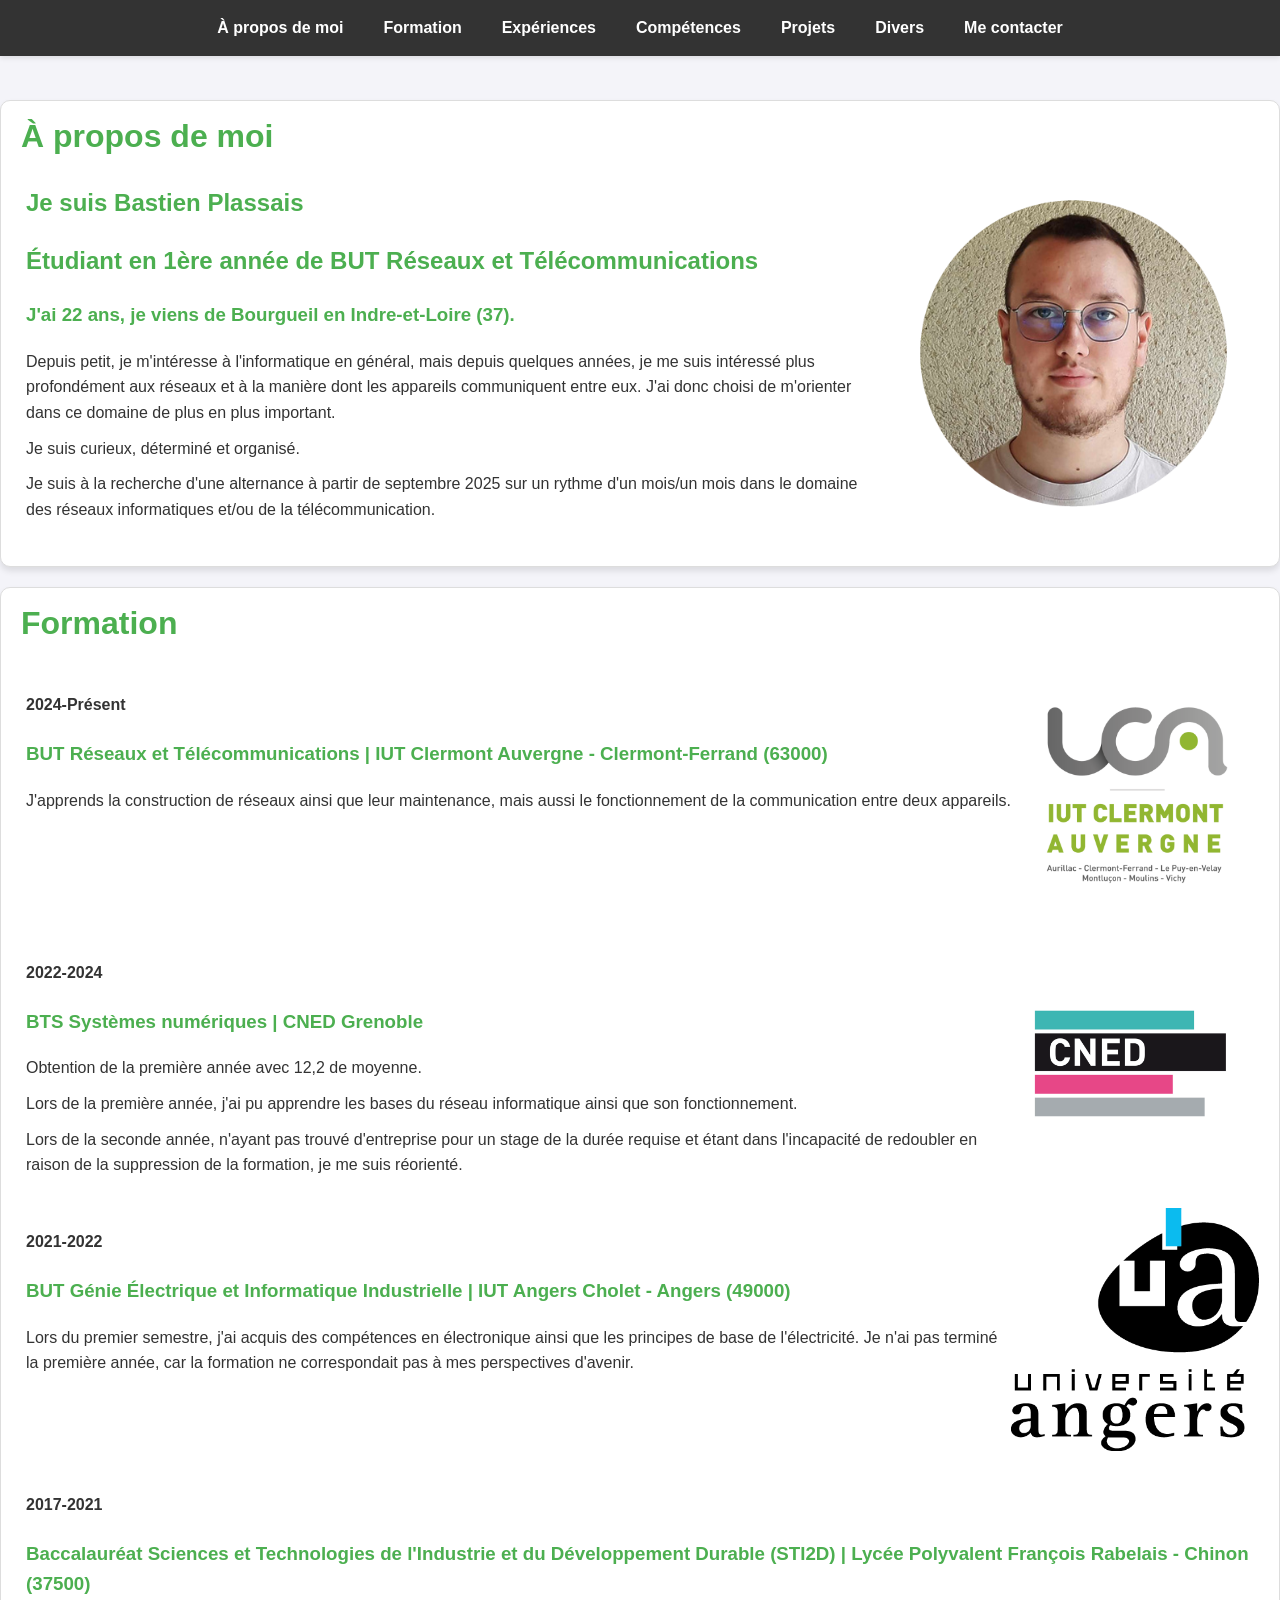
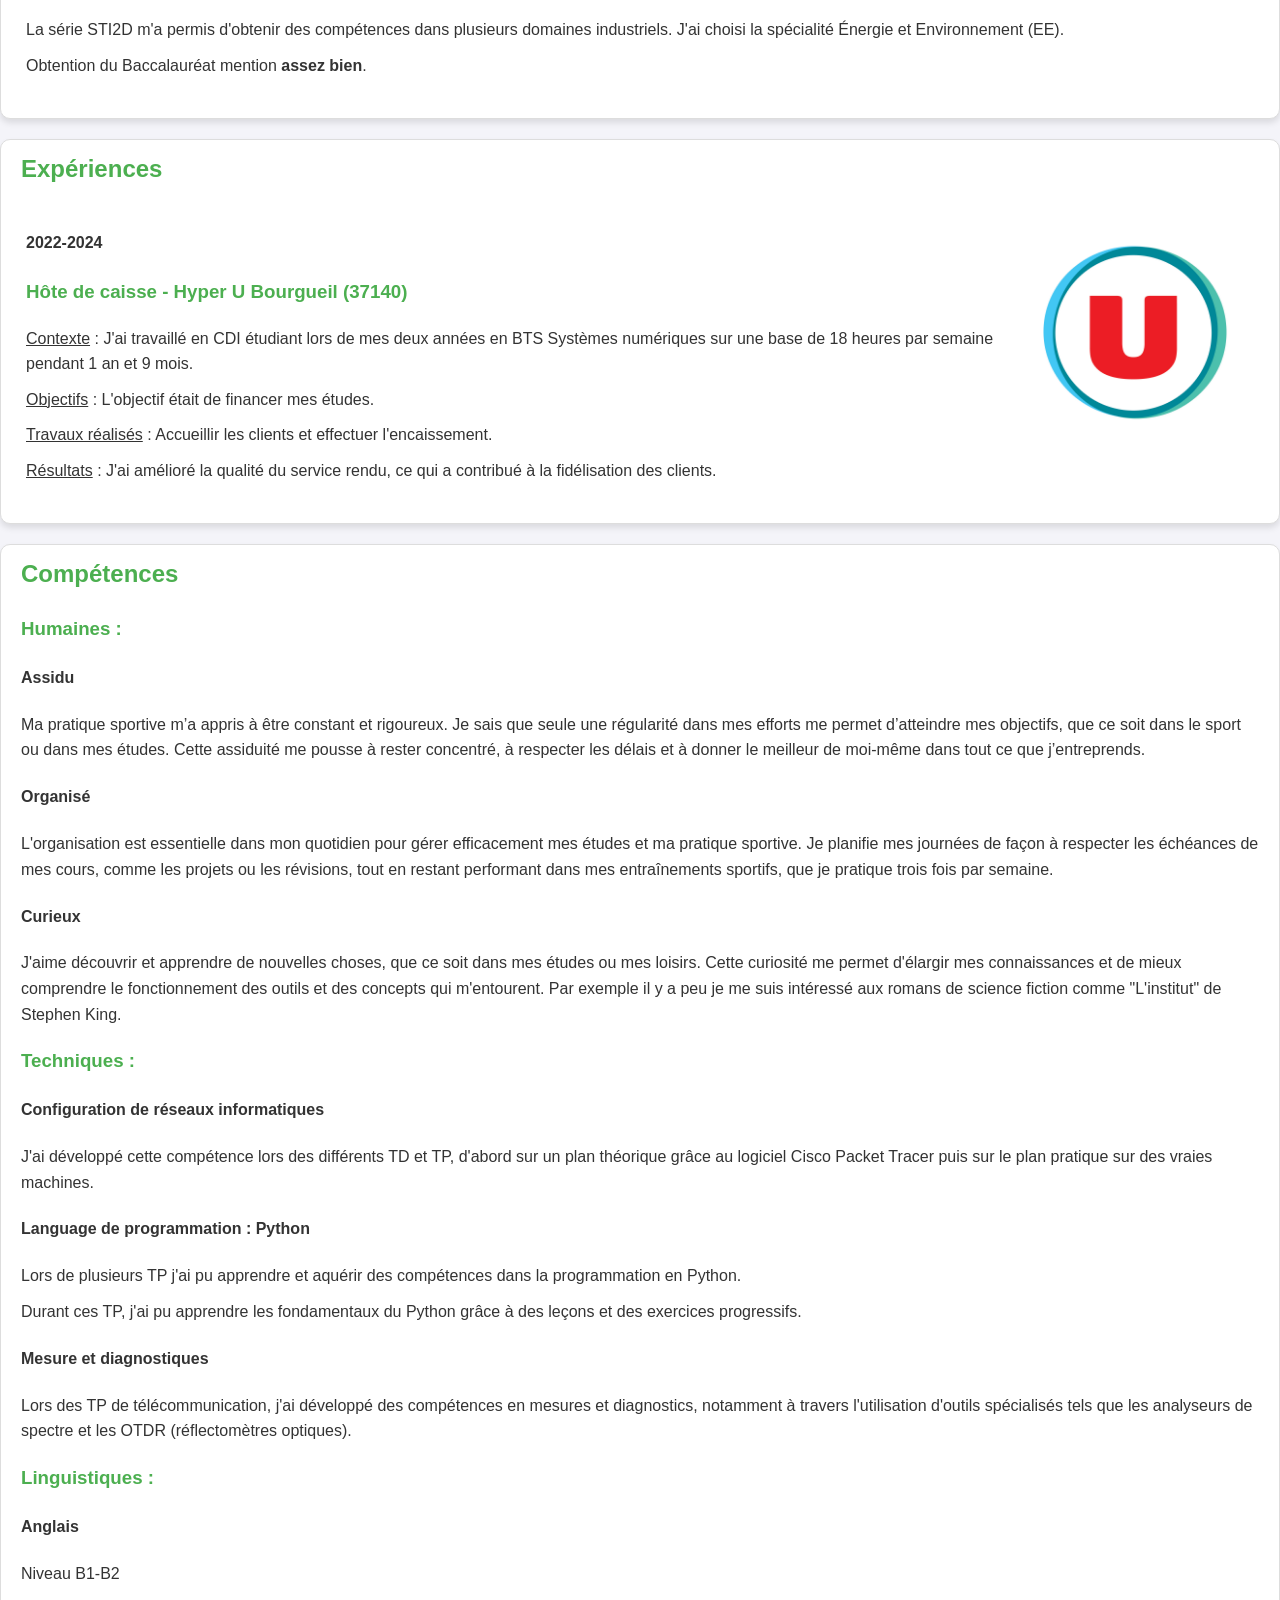
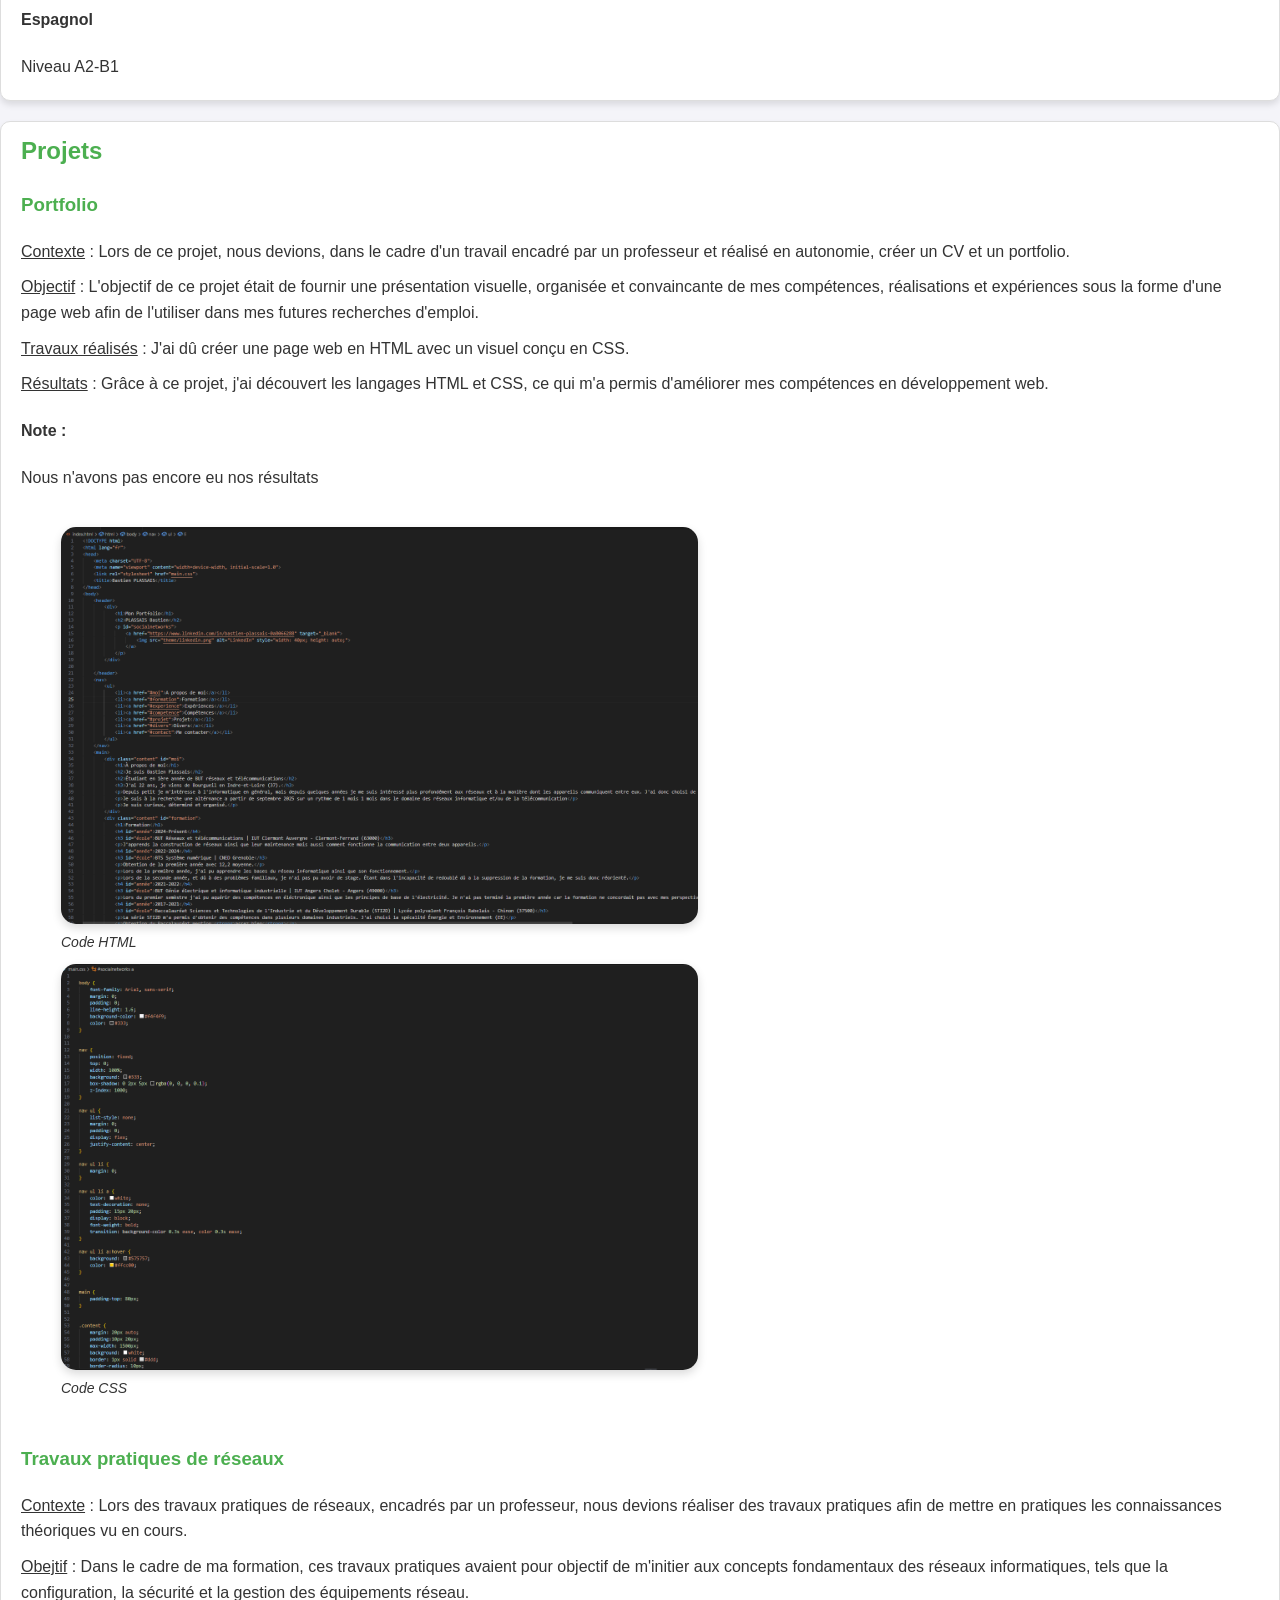
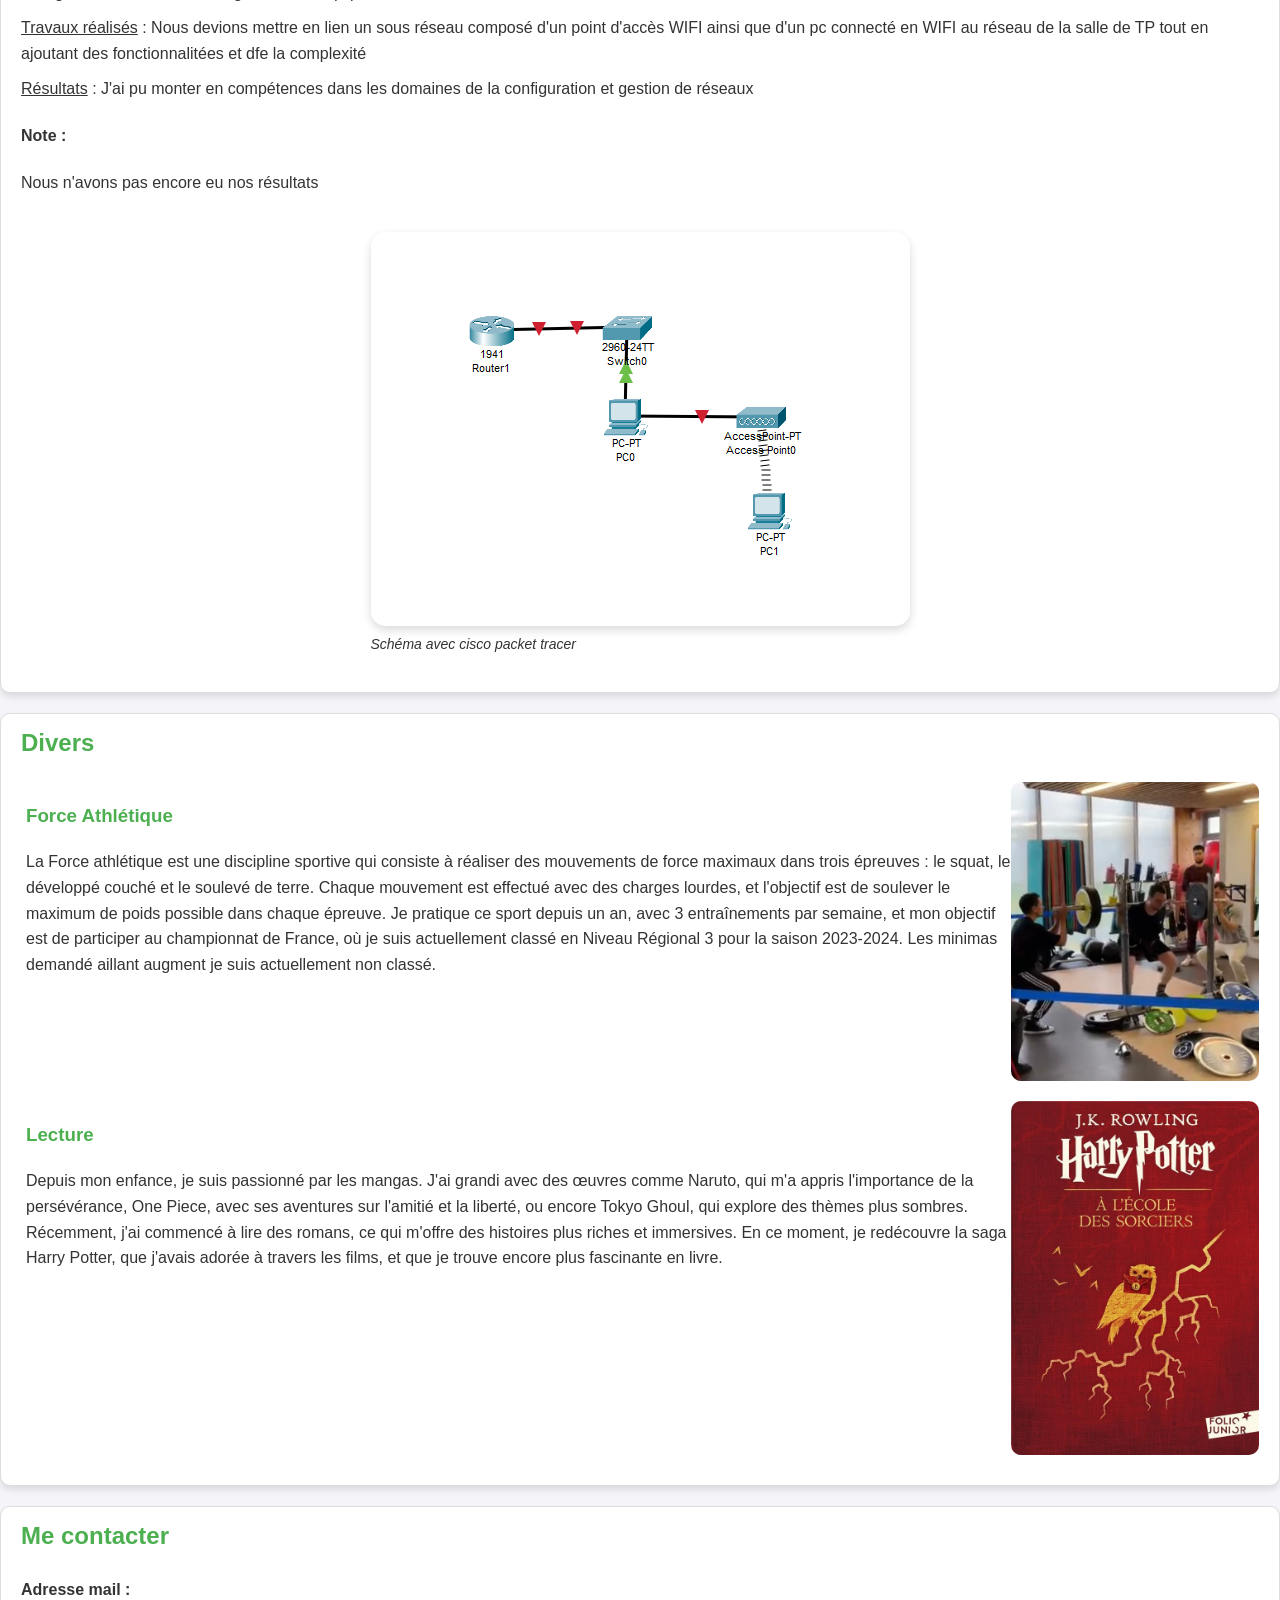
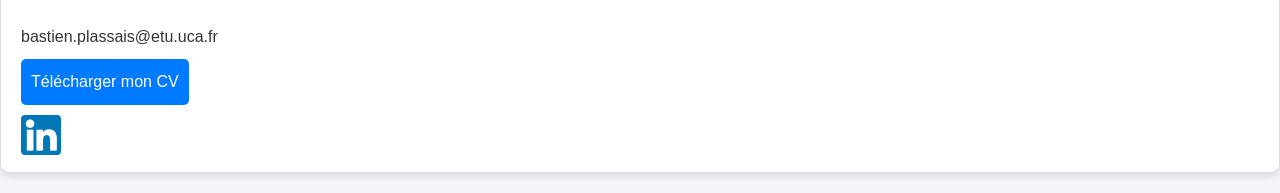
==== index.html @ 52519ef4 "Add files via upload" ====
<!DOCTYPE html>
<html lang="fr">
<head>
    <meta charset="UTF-8">
    <meta name="viewport" content="width=device-width, initial-scale=1.0">
    <link rel="stylesheet" href="main.css">
    <title>Bastien PLASSAIS</title>
</head>
<body>
    <nav>
        <ul>
            <li><a href="#moi">À propos de moi</a></li>
            <li><a href="#formation">Formation</a></li>
            <li><a href="#experience">Expériences</a></li>
            <li><a href="#competence">Compétences</a></li>
            <li><a href="#projet">Projets</a></li>
            <li><a href="#divers">Divers</a></li>
            <li><a href="#contact">Me contacter</a></li>
        </ul>
    </nav>
    <main>
        <div class="content" id="moi">
            <h1>À propos de moi</h1>
            <div class="moi">
                <img src="theme/moi.png" alt="code html" class="image_moi">
                <div class="texte-moi">
                    <h2>Je suis Bastien Plassais</h2>
                    <h2>Étudiant en 1ère année de BUT Réseaux et Télécommunications</h2>
                    <h3>J'ai 22 ans, je viens de Bourgueil en Indre-et-Loire (37).</h3>
                    <p>Depuis petit, je m'intéresse à l'informatique en général, mais depuis quelques années, je me suis intéressé plus profondément aux réseaux et à la manière dont les appareils communiquent entre eux. J'ai donc choisi de m'orienter dans ce domaine de plus en plus important.</p>
                    <p>Je suis curieux, déterminé et organisé.</p>
                    <p>Je suis à la recherche d'une alternance à partir de septembre 2025 sur un rythme d'un mois/un mois dans le domaine des réseaux informatiques et/ou de la télécommunication.</p>
                </div>
            </div>
        </div>
        <div class="content" id="formation">
            <h1>Formation</h1>
            <div class="formation-contenu">
                <img src="theme/uca.png" alt="Image BUT Réseaux et Télécommunications" class="formation-img">
                <div class="formation-texte">
                    <h4 id="année">2024-Présent</h4>
                    <h3 id="école">BUT Réseaux et Télécommunications | IUT Clermont Auvergne - Clermont-Ferrand (63000)</h3>
                    <p>J'apprends la construction de réseaux ainsi que leur maintenance, mais aussi le fonctionnement de la communication entre deux appareils.</p>
                </div>
            </div>
            <div class="formation-contenu">
                <img src="theme/CNED.png" alt="Image BTS SN" class="formation-img">
                <div class="formation-texte">
                    <h4 id="année">2022-2024</h4>
                    <h3 id="école">BTS Systèmes numériques | CNED Grenoble</h3>
                    <p>Obtention de la première année avec 12,2 de moyenne.</p>
                    <p>Lors de la première année, j'ai pu apprendre les bases du réseau informatique ainsi que son fonctionnement.</p>
                    <p>Lors de la seconde année, n'ayant pas trouvé d'entreprise pour un stage de la durée requise et étant dans l'incapacité de redoubler en raison de la suppression de la formation, je me suis réorienté.</p>
                </div>
            </div>
            <div class="formation-contenu">
                <img src="theme/UA.png" alt="Image BUT GE2I" class="formation-img">
                <div class="formation-texte">
                    <h4 id="année">2021-2022</h4>
                    <h3 id="école">BUT Génie Électrique et Informatique Industrielle | IUT Angers Cholet - Angers (49000)</h3>
                    <p>Lors du premier semestre, j'ai acquis des compétences en électronique ainsi que les principes de base de l'électricité. Je n'ai pas terminé la première année, car la formation ne correspondait pas à mes perspectives d'avenir.</p>
                </div>
            </div>
            <div class="formation-contenu">
                <div class="formation-texte">
                    <h4 id="année">2017-2021</h4>
                    <h3 id="école">Baccalauréat Sciences et Technologies de l'Industrie et du Développement Durable (STI2D) | Lycée Polyvalent François Rabelais - Chinon (37500)</h3>
                    <p>La série STI2D m'a permis d'obtenir des compétences dans plusieurs domaines industriels. J'ai choisi la spécialité Énergie et Environnement (EE).</p>
                    <p>Obtention du Baccalauréat mention <strong>assez bien</strong>.</p>
                </div>
            </div>
        </div>
        <div class="content" id="experience">
            <h2>Expériences</h2>
            <div class="exp">
                <img src="theme/U.png" alt="Image Hyper U" class="exp-img">
                <div class="exp-texte">
                    <h4 id="année">2022-2024</h4>
                    <h3 id="xp">Hôte de caisse - Hyper U Bourgueil (37140)</h3> 
                    <p><u>Contexte</u> : J'ai travaillé en CDI étudiant lors de mes deux années en BTS Systèmes numériques sur une base de 18 heures par semaine pendant 1 an et 9 mois.</p>
                    <p><u>Objectifs</u> : L'objectif était de financer mes études.</p>
                    <p><u>Travaux réalisés</u> : Accueillir les clients et effectuer l'encaissement.</p>
                    <p><u>Résultats</u> : J'ai amélioré la qualité du service rendu, ce qui a contribué à la fidélisation des clients.</p>
                </div>
            </div>
        </div>
        <div class="content" id="competence">
            <h2>Compétences</h2>
            <h3>Humaines :</h3>
            <h4>Assidu</h4>
            <p>Ma pratique sportive m’a appris à être constant et rigoureux. Je sais que seule une régularité dans mes efforts me permet d’atteindre mes objectifs, que ce soit dans le sport ou dans mes études. Cette assiduité me pousse à rester concentré, à respecter les délais et à donner le meilleur de moi-même dans tout ce que j’entreprends.</p>
            <h4>Organisé</h4>
            <p>L'organisation est essentielle dans mon quotidien pour gérer efficacement mes études et ma pratique sportive. Je planifie mes journées de façon à respecter les échéances de mes cours, comme les projets ou les révisions, tout en restant performant dans mes entraînements sportifs, que je pratique trois fois par semaine.</p>
            <h4>Curieux</h4>
            <p>J'aime découvrir et apprendre de nouvelles choses, que ce soit dans mes études ou mes loisirs. Cette curiosité me permet d'élargir mes connaissances et de mieux comprendre le fonctionnement des outils et des concepts qui m'entourent. Par exemple il y a peu je me suis intéressé aux romans de science fiction comme "L'institut" de Stephen King.</p>
            <h3>Techniques :</h3>
            <h4>Configuration de réseaux informatiques</h4>
            <p>J'ai développé cette compétence lors des différents TD et TP, d'abord sur un plan théorique grâce au logiciel Cisco Packet Tracer puis sur le plan pratique sur des vraies machines.</p>
            <h4>Language de programmation : Python</h4>
            <p>Lors de plusieurs TP j'ai pu apprendre et aquérir des compétences dans la programmation en Python.</p>
            <p>Durant ces TP, j'ai pu apprendre les fondamentaux du Python grâce à des leçons et des exercices progressifs.</p>
            <h4>Mesure et diagnostiques</h4>
            <p>Lors des TP de télécommunication, j'ai développé des compétences en mesures et diagnostics, notamment à travers l'utilisation d'outils spécialisés tels que les analyseurs de spectre et les OTDR (réflectomètres optiques).</p>
            <h3>Linguistiques :</h3>
            <h4>Anglais</h4>
            <p>Niveau B1-B2</p>
            <h4>Espagnol</h4>
            <p>Niveau A2-B1</p>
        </div>
        <div class="content" id="projet">
            <h2>Projets</h2>
            <div>
                <h3>Portfolio</h3>
                <p><u>Contexte</u> : Lors de ce projet, nous devions, dans le cadre d'un travail encadré par un professeur et réalisé en autonomie, créer un CV et un portfolio.</p>
                <p><u>Objectif</u> : L'objectif de ce projet était de fournir une présentation visuelle, organisée et convaincante de mes compétences, réalisations et expériences sous la forme d'une page web afin de l'utiliser dans mes futures recherches d'emploi.</p>
                <p><u>Travaux réalisés</u> : J'ai dû créer une page web en HTML avec un visuel conçu en CSS.</p>
                <p><u>Résultats</u> : Grâce à ce projet, j'ai découvert les langages HTML et CSS, ce qui m'a permis d'améliorer mes compétences en développement web.</p>
                <h4><b>Note</b> : </h4>
                <p>Nous n'avons pas encore eu nos résultats</p>
                <div class="images_portfolio">
                    <figure>
                        <img src="theme/html.png" alt="code html" class="image_portfolio">
                        <figcaption>Code HTML</figcaption>
                        <img src="theme/css.png" alt="code CSS" class="image_portfolio">
                        <figcaption>Code CSS</figcaption>
                    </figure>
                </div>
            </div>
            <h3>Travaux pratiques de réseaux</h3>
            <p><u>Contexte</u> : Lors des travaux pratiques de réseaux, encadrés par un professeur, nous devions réaliser des travaux pratiques afin de mettre en pratiques les connaissances théoriques vu en cours.</p>
            <p><u>Obejtif</u> : Dans le cadre de ma formation, ces travaux pratiques avaient pour objectif de m'initier aux concepts fondamentaux des réseaux informatiques, tels que la configuration, la sécurité et la gestion des équipements réseau.</p>
            <p><u>Travaux réalisés</u> : Nous devions mettre en lien un sous réseau composé d'un point d'accès WIFI ainsi que d'un pc connecté en WIFI au réseau de la salle de TP tout en ajoutant des fonctionnalitées et dfe la complexité</p>
            <p><u>Résultats</u> : J'ai pu monter en compétences dans les domaines de la configuration et gestion de réseaux</p>
            <h4><b>Note</b> : </h4>
            <p>Nous n'avons pas encore eu nos résultats</p>
            <div class="images_portfolio">
                <figure>
                    <img src="theme/cisco.png" alt="cisco" class="image_cisco">
                    <figcaption>Schéma avec cisco packet tracer</figcaption>
                </figure>
            </div>
        </div>
        <div class="content" id="divers">
            <h2>Divers</h2>
            <div class="FA">
                <img src="theme/squat.png" alt="squat" class="image_fa">
                <div class="FA-texte">
                    <h3>Force Athlétique</h3>
                    <p>La Force athlétique est une discipline sportive qui consiste à réaliser des mouvements de force maximaux dans trois épreuves : le squat, le développé couché et le soulevé de terre. Chaque mouvement est effectué avec des charges lourdes, et l'objectif est de soulever le maximum de poids possible dans chaque épreuve. Je pratique ce sport depuis un an, avec 3 entraînements par semaine, et mon objectif est de participer au championnat de France, où je suis actuellement classé en Niveau Régional 3 pour la saison 2023-2024. Les minimas demandé aillant augment je suis actuellement non classé.</p>
                </div>
            </div>
            <div class="Lecture">
                <img src="theme/hp.jpg" alt="squat" class="image_hp">
                <div class="Lecture-texte">
                    <h3>Lecture</h3>
                    <p>Depuis mon enfance, je suis passionné par les mangas. J'ai grandi avec des œuvres comme Naruto, qui m'a appris l'importance de la persévérance, One Piece, avec ses aventures sur l'amitié et la liberté, ou encore Tokyo Ghoul, qui explore des thèmes plus sombres. Récemment, j'ai commencé à lire des romans, ce qui m'offre des histoires plus riches et immersives. En ce moment, je redécouvre la saga Harry Potter, que j'avais adorée à travers les films, et que je trouve encore plus fascinante en livre.</p>
                </div>
            </div>
        </div>
        <div class="content" id="contact">
            <h2>Me contacter</h2>
            <h4>Adresse mail :</h4>
            <p>bastien.plassais@etu.uca.fr</p>
            <a href="PLASSAIS Bastien cv.pdf" class="Télécharger" download="PLASSAIS Bastien cv.pdf" target="_blank">Télécharger mon CV</a>
            <p id="socialnetworks">
                <a href="https://www.linkedin.com/in/bastien-plassais-0a8066288" target="_blank">
                    <img src="theme/linkedin.png" alt="LinkedIn" class="icone">
                </a>
            </p>
        </div>
    </main>
</body>
</html>
---- main.css ----
body {
    font-family: Arial, sans-serif;
    margin: 0;
    padding: 0;
    line-height: 1.6;
    background-color: #f4f4f9;
    color: #333;
}

nav {
    z-index: 10;
    position: fixed; 
    top: 0;
    width: 100%;
    background: #333;
    box-shadow: 0 2px 5px rgba(0, 0, 0, 0.1);
 
}

nav ul {
    list-style: none;
    margin: 0;
    padding: 0;
    display: flex;
    justify-content: center;
}

nav ul li {
    margin: 0;
}

nav ul li a {
    color: white;
    text-decoration: none;
    padding: 15px 20px;
    display: block;
    font-weight: bold;
}

nav ul li a:hover {
    background: #575757;
    color: #ffcc00;
}

main {
    padding-top: 80px; 
}

.content {
    margin: 20px auto;
    padding:10px 20px;
    max-width: 1500px; 
    background: white;
    border: 1px solid #ddd;
    border-radius: 10px;
    box-shadow: 0 4px 6px rgba(0, 0, 0, 0.1);
    scroll-margin-top: 80px; 
}


.content h1, .content h2, .content p {
    margin-top: 0;
}

h1, h2, h3 {
    color: #4CAF50;
}

h1 {
    font-size: 2rem;
}

h2 {
    font-size: 1.5rem;
    margin-top: 10px;
}


p {
    margin: 10px 0;
}
#socialnetworks {
    margin: 0 ;
    padding-top: 10px;
}

.Télécharger {
    display: inline-block;
    padding: 10px 10px;
    font-size: 16px;
    color: #fff;
    background-color: #007BFF;
    text-decoration: none;
    border: none;
    border-radius: 5px;
    cursor: pointer;
    text-align: center;
}
.Télécharger:hover {
    background-color: #0056b3;
}
.images_portfolio {
    display: flex;
    gap: 30px;
    justify-content: center;
    align-items: center;
    margin-top: 20px; 
}

.image_portfolio {
    width: 55%; 
    height: auto;
    border-radius: 15px; 
    box-shadow: 0 4px 10px rgba(0, 0, 0, 0.15); 
    transition: transform 0.3s ease, box-shadow 0.3s ease; 
}

.image_portfolio:hover {
    transform: scale(1.15); 
    box-shadow: 0 6px 20px rgba(0, 0, 0, 0.2); 
}
figcaption {
    font-size: 14px;
    color: #333;
    font-style: italic;
    margin-bottom: 10px;
}
.image_moi {
    height: 100%; 
    border-radius: 10px; 
    width: 30%;
}
.formation-contenu, .FA, .exp, .moi, .Lecture {
    display: flex; 
    align-items: top; 
    margin-bottom: 20px; 
    flex-direction: row-reverse; 
}

.texte-moi, .exp-texte, .Lecture-texte, .FA-texte, .formation-texte{
    flex: 1; 
    padding-left: 5px; 
}

.formation-img, .image_fa, .image_hp, .exp-img {
    width: 20%; 
    height: 100%; 
    border-radius: 10px; 
}

.image_cisco{
    width: 100%; 
    height: auto;
    border-radius: 15px; 
    box-shadow: 0 4px 10px rgba(0, 0, 0, 0.15); 
}
.icone{
    width: 40px; 
    height: auto;
}
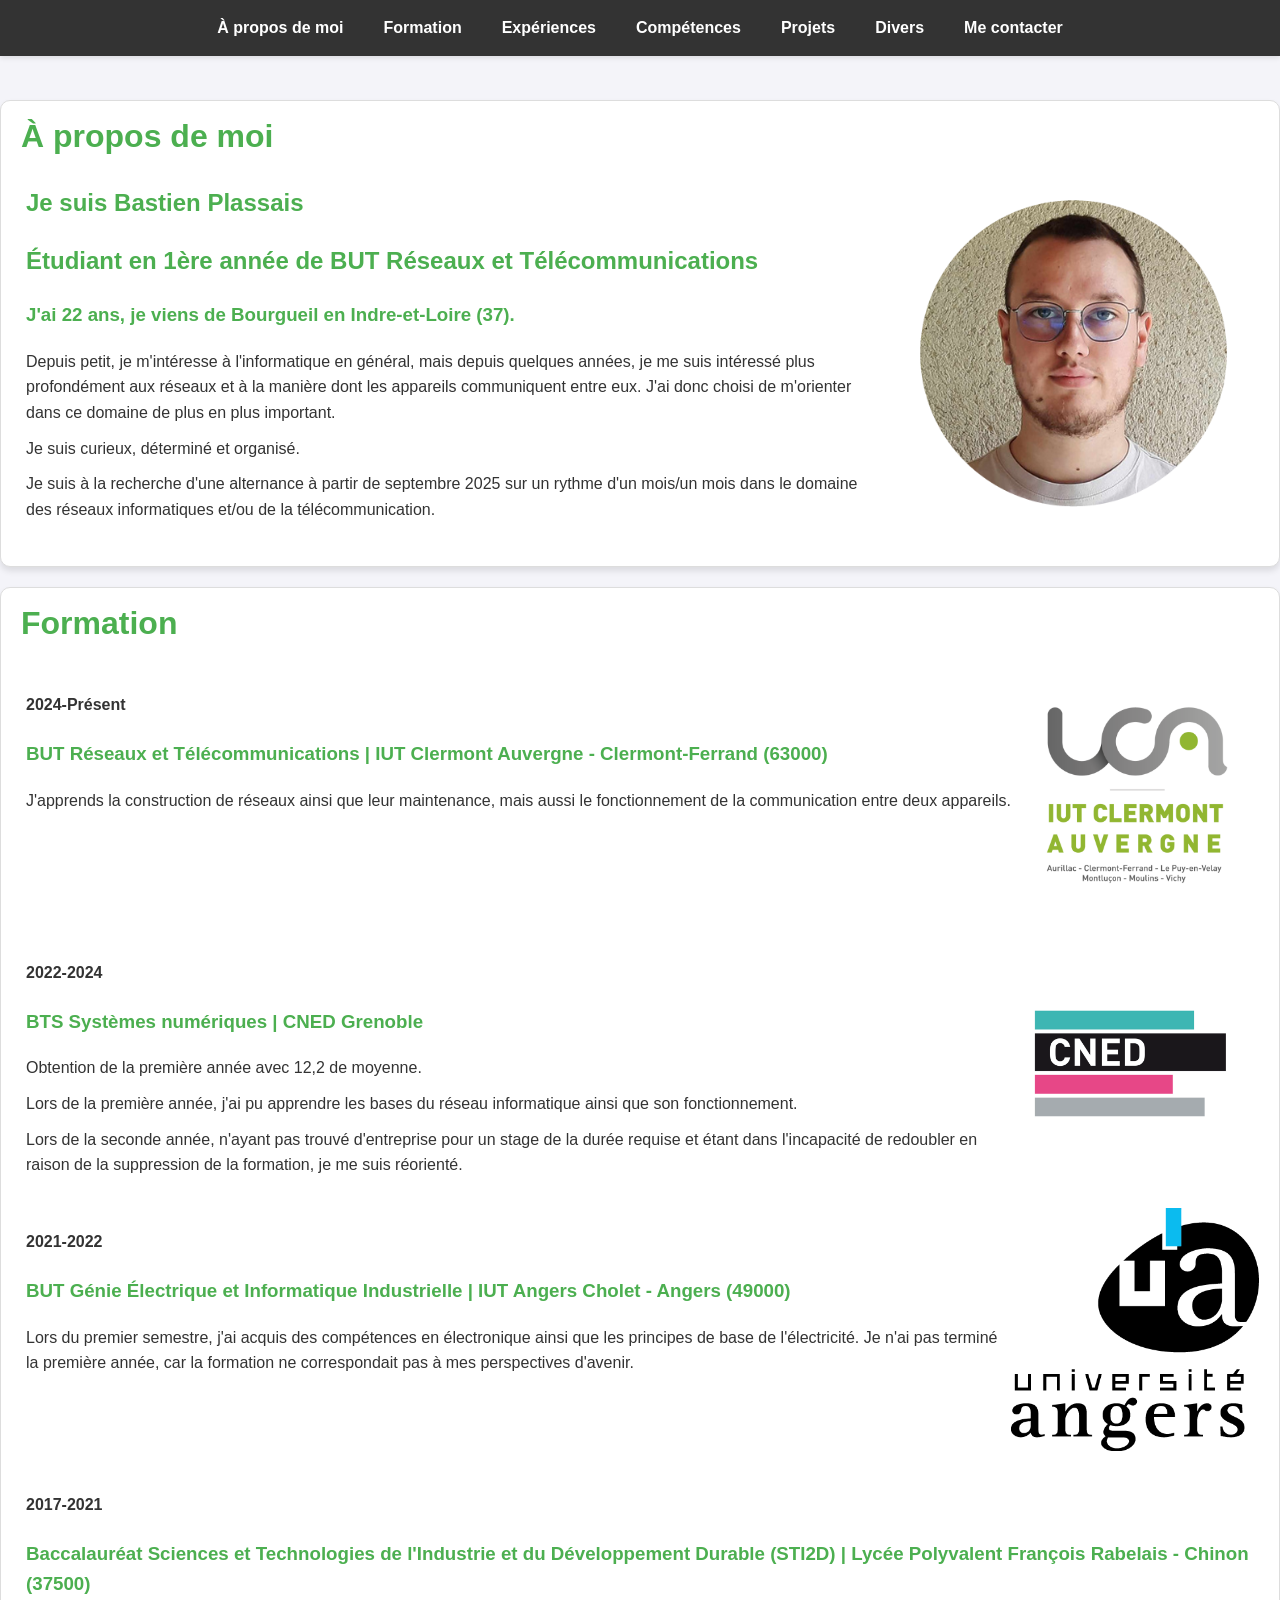
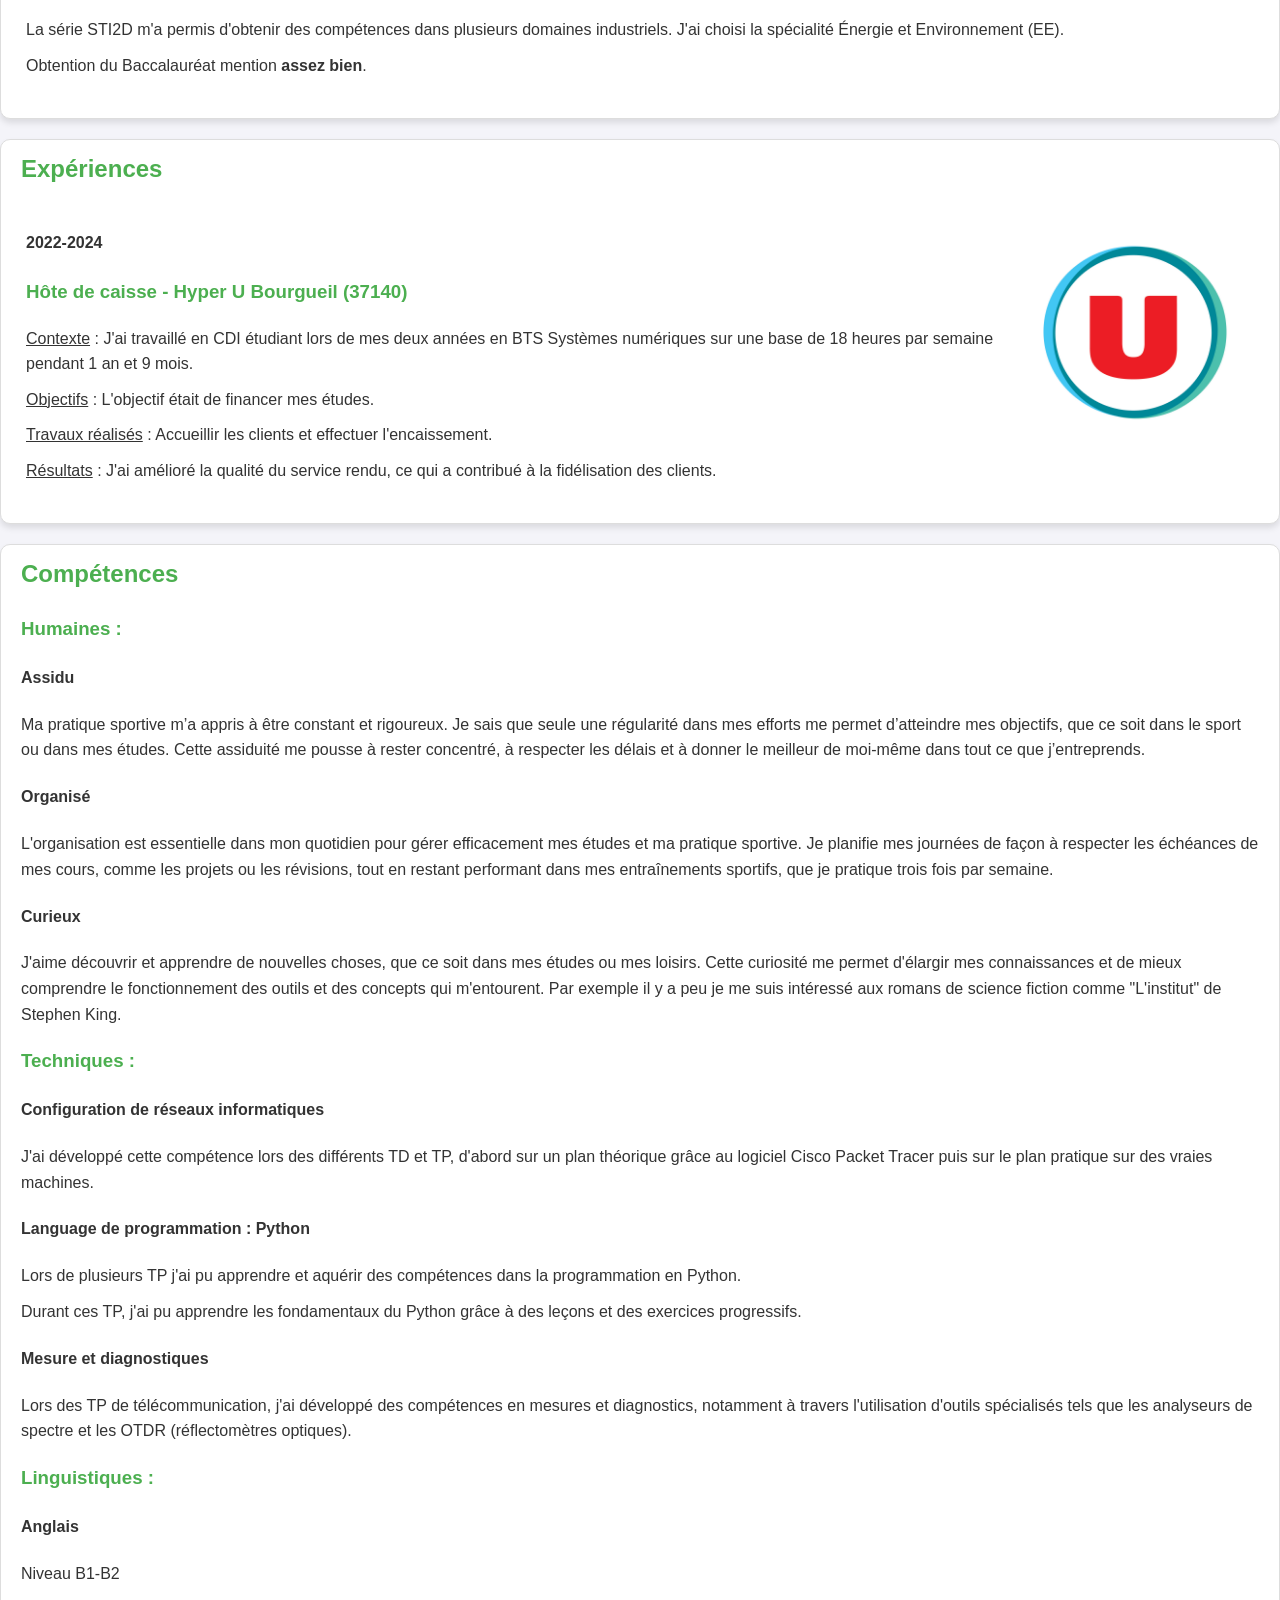
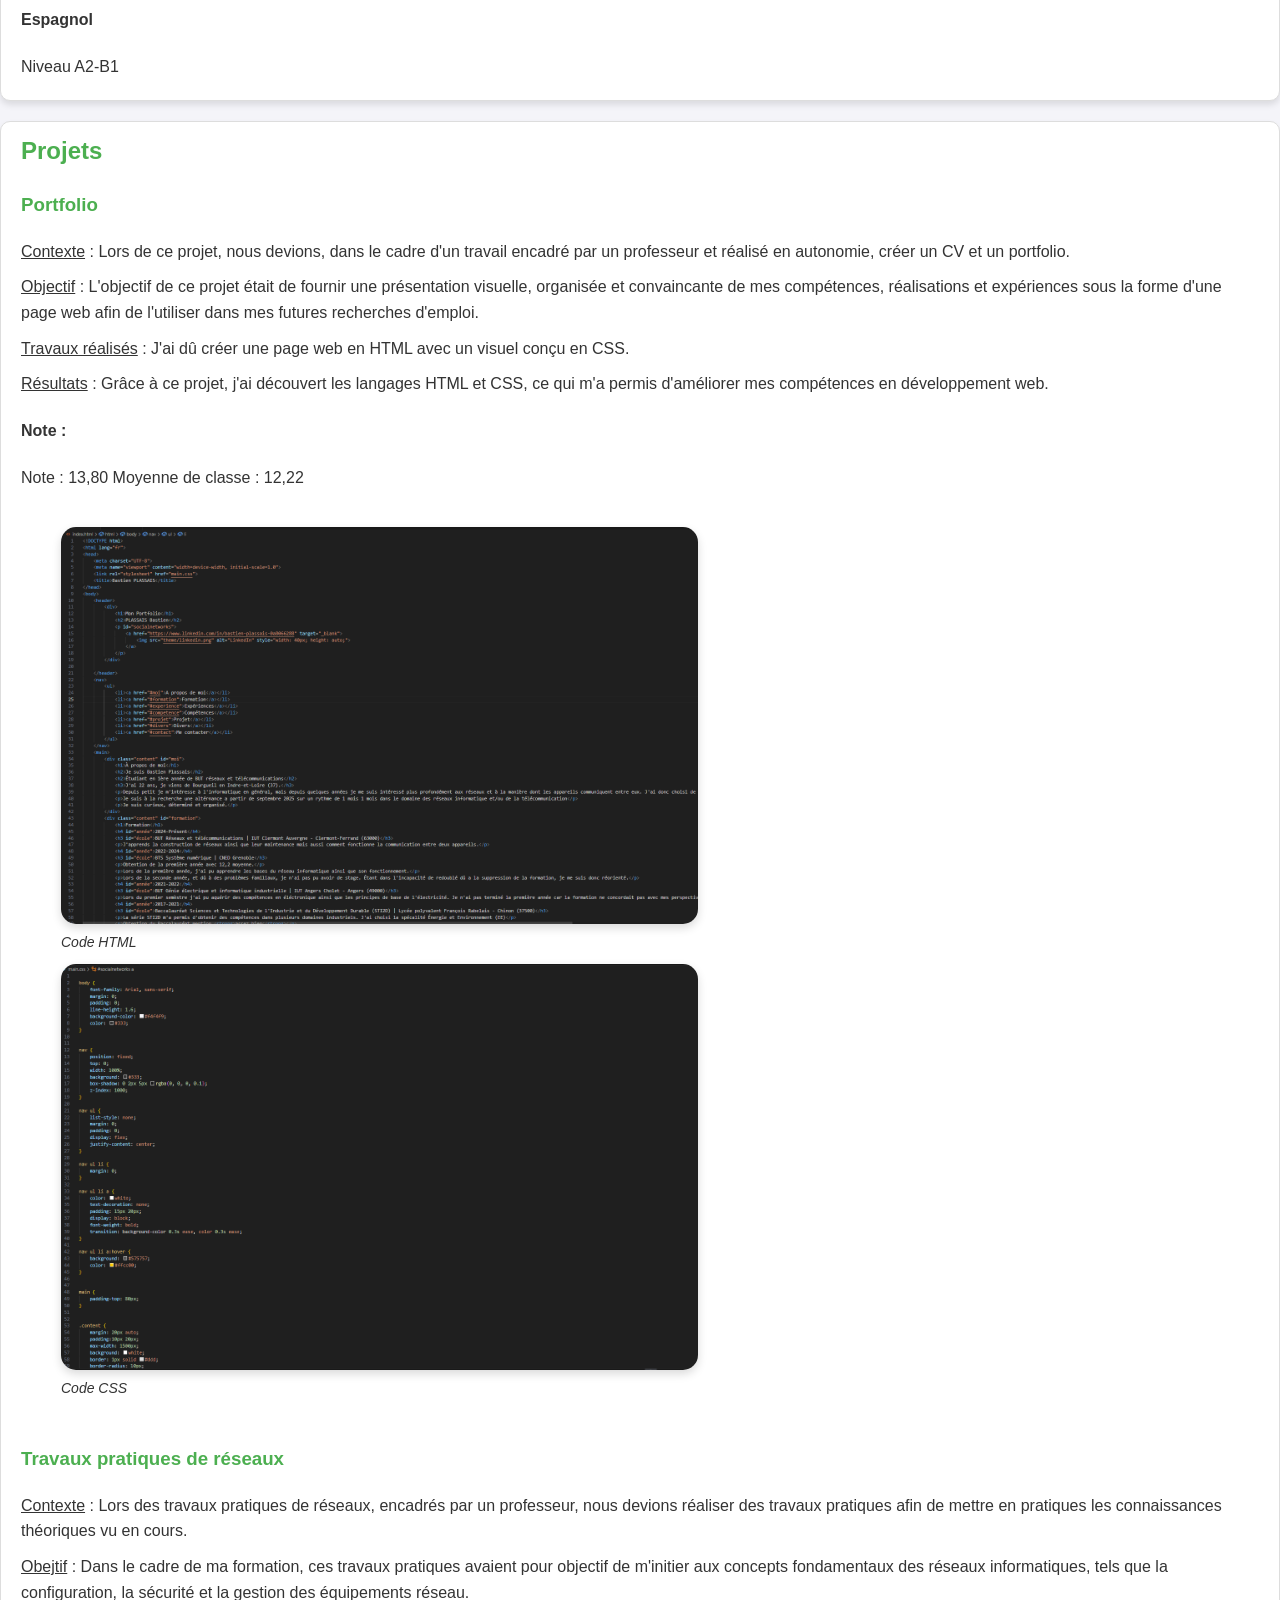
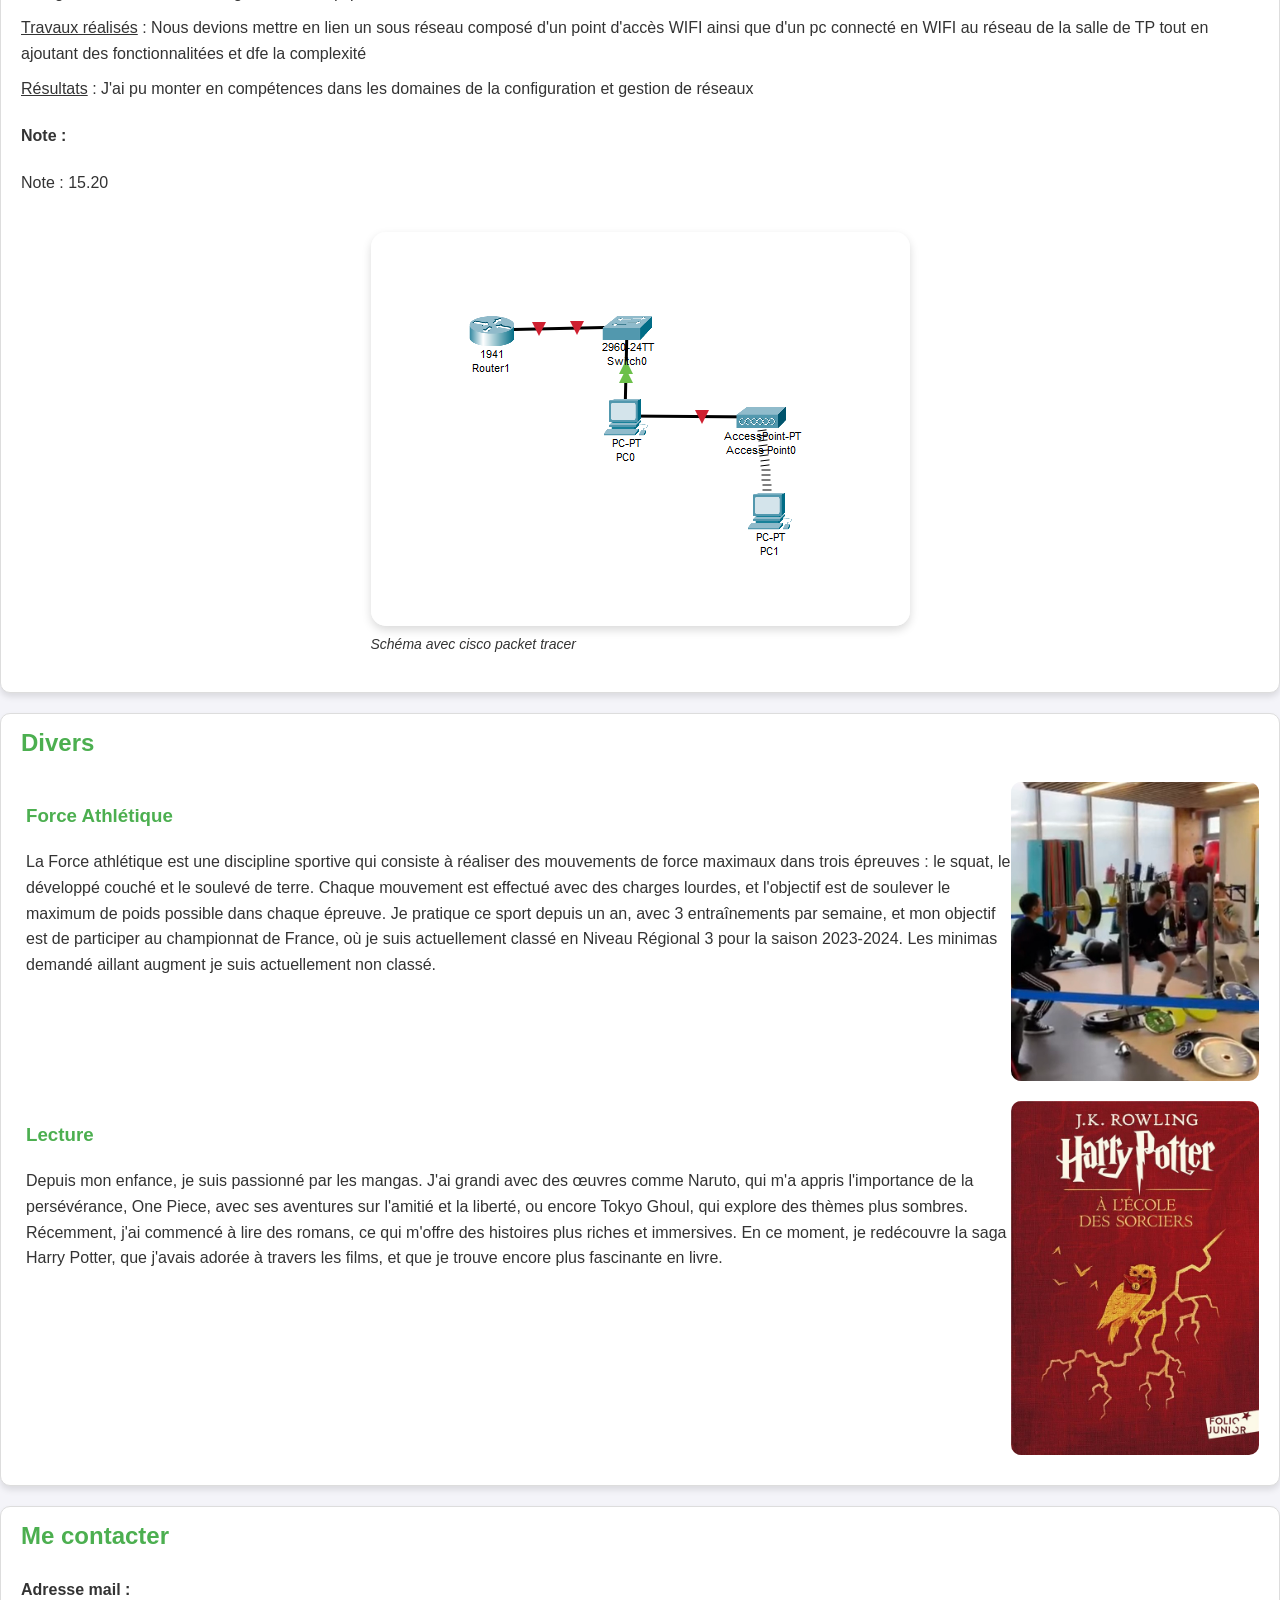
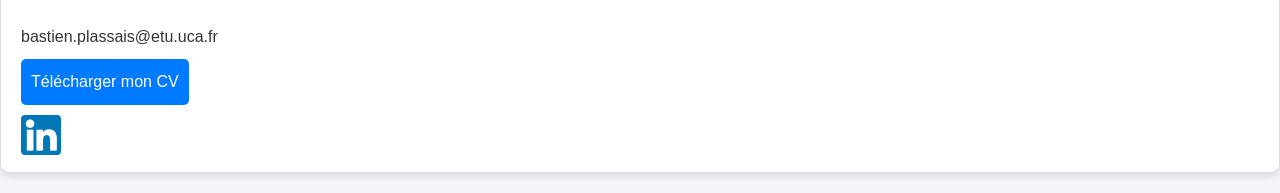
==== commit bda4ed09: "Add files via upload" ====
--- a/index.html
+++ b/index.html
@@ -116,7 +116,7 @@
                 <p><u>Travaux réalisés</u> : J'ai dû créer une page web en HTML avec un visuel conçu en CSS.</p>
                 <p><u>Résultats</u> : Grâce à ce projet, j'ai découvert les langages HTML et CSS, ce qui m'a permis d'améliorer mes compétences en développement web.</p>
                 <h4><b>Note</b> : </h4>
-                <p>Nous n'avons pas encore eu nos résultats</p>
+                <p>Note : 13,80 Moyenne de classe : 12,22</p>
                 <div class="images_portfolio">
                     <figure>
                         <img src="theme/html.png" alt="code html" class="image_portfolio">
@@ -132,7 +132,7 @@
             <p><u>Travaux réalisés</u> : Nous devions mettre en lien un sous réseau composé d'un point d'accès WIFI ainsi que d'un pc connecté en WIFI au réseau de la salle de TP tout en ajoutant des fonctionnalitées et dfe la complexité</p>
             <p><u>Résultats</u> : J'ai pu monter en compétences dans les domaines de la configuration et gestion de réseaux</p>
             <h4><b>Note</b> : </h4>
-            <p>Nous n'avons pas encore eu nos résultats</p>
+            <p>Note : 15.20 </p>
             <div class="images_portfolio">
                 <figure>
                     <img src="theme/cisco.png" alt="cisco" class="image_cisco">
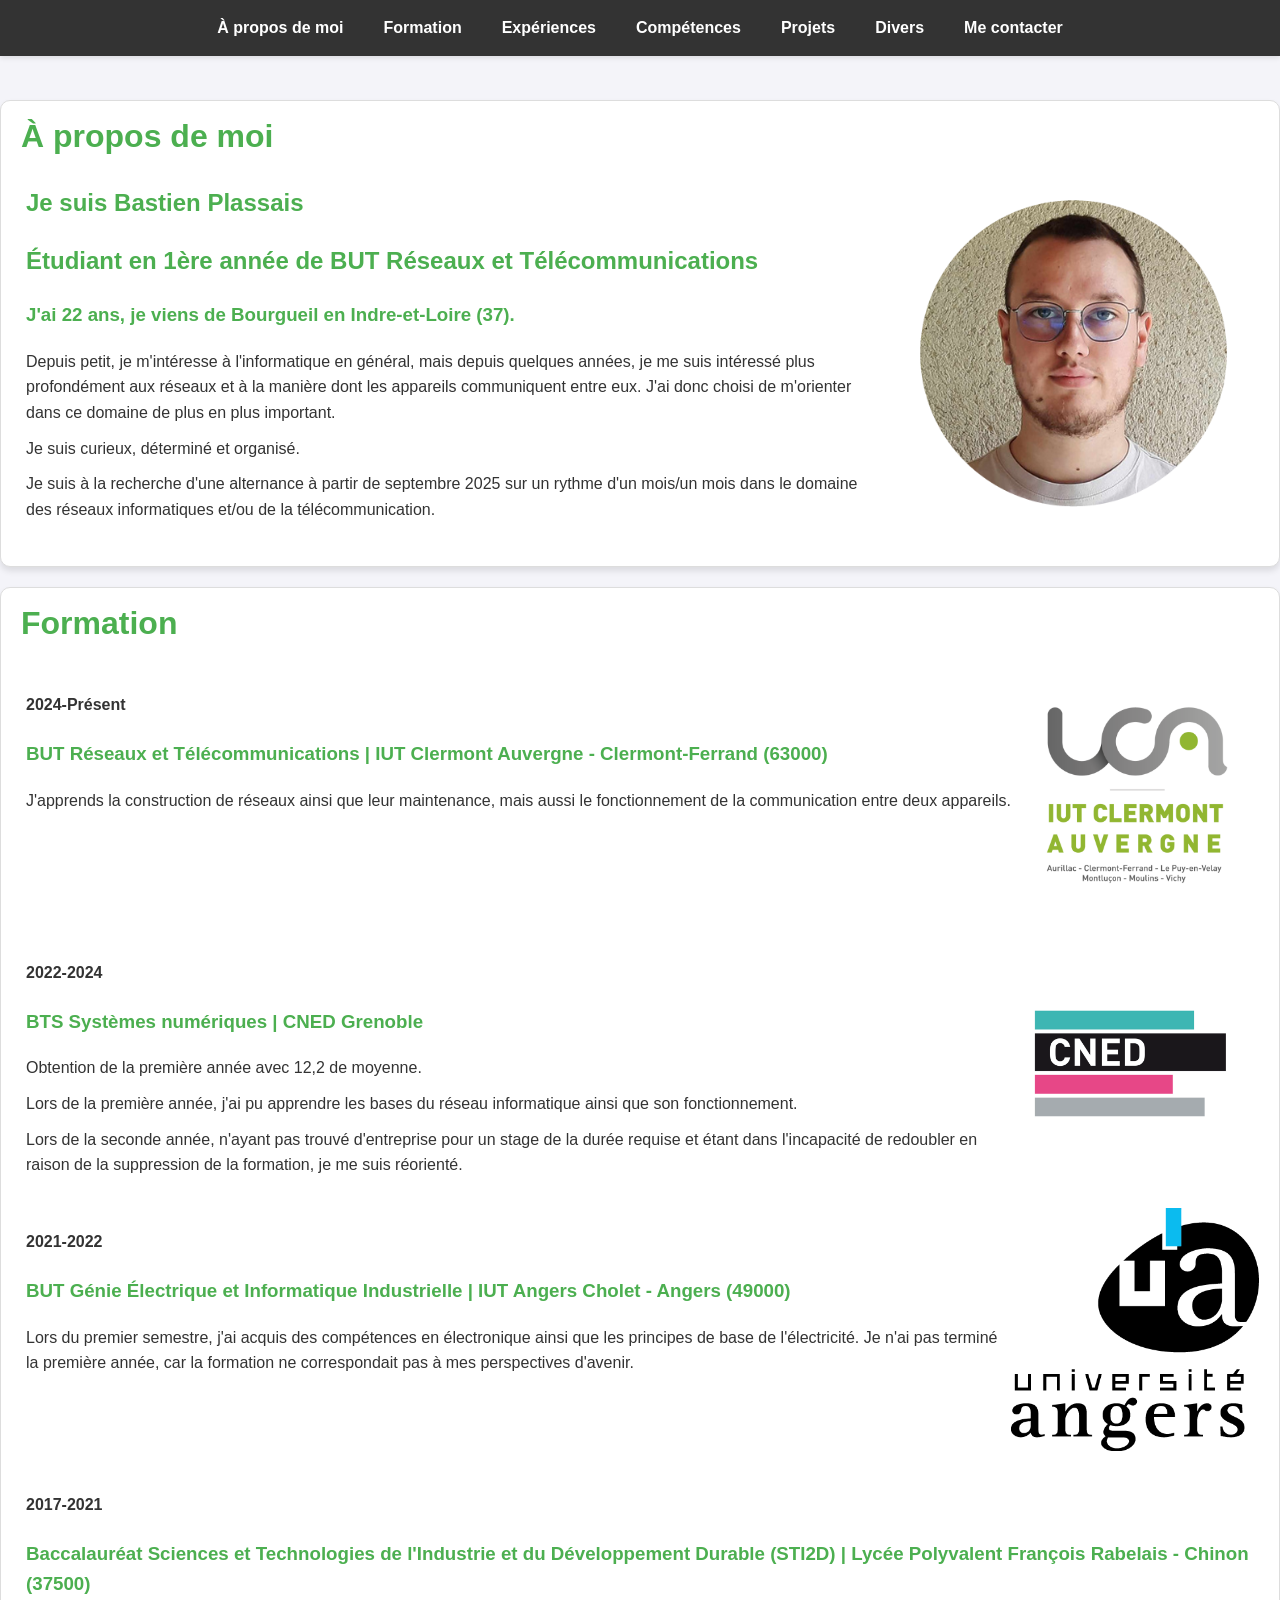
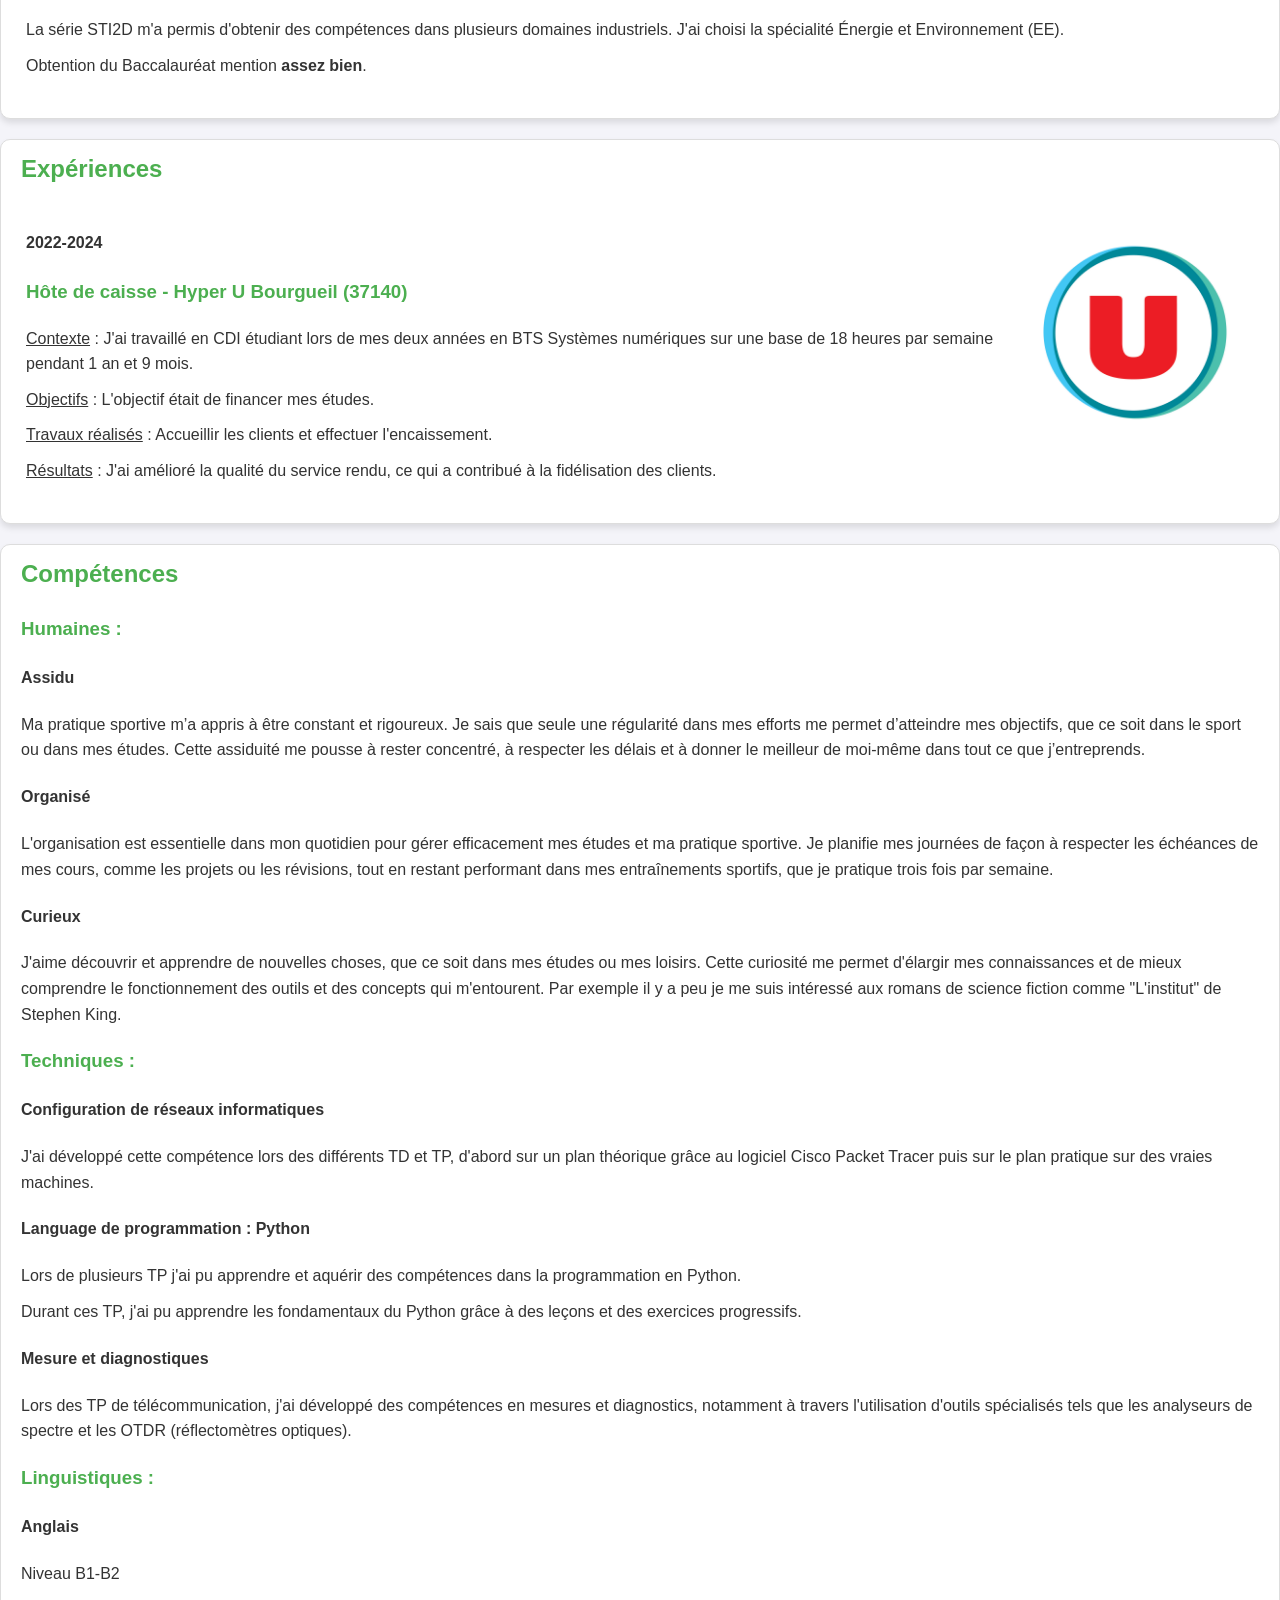
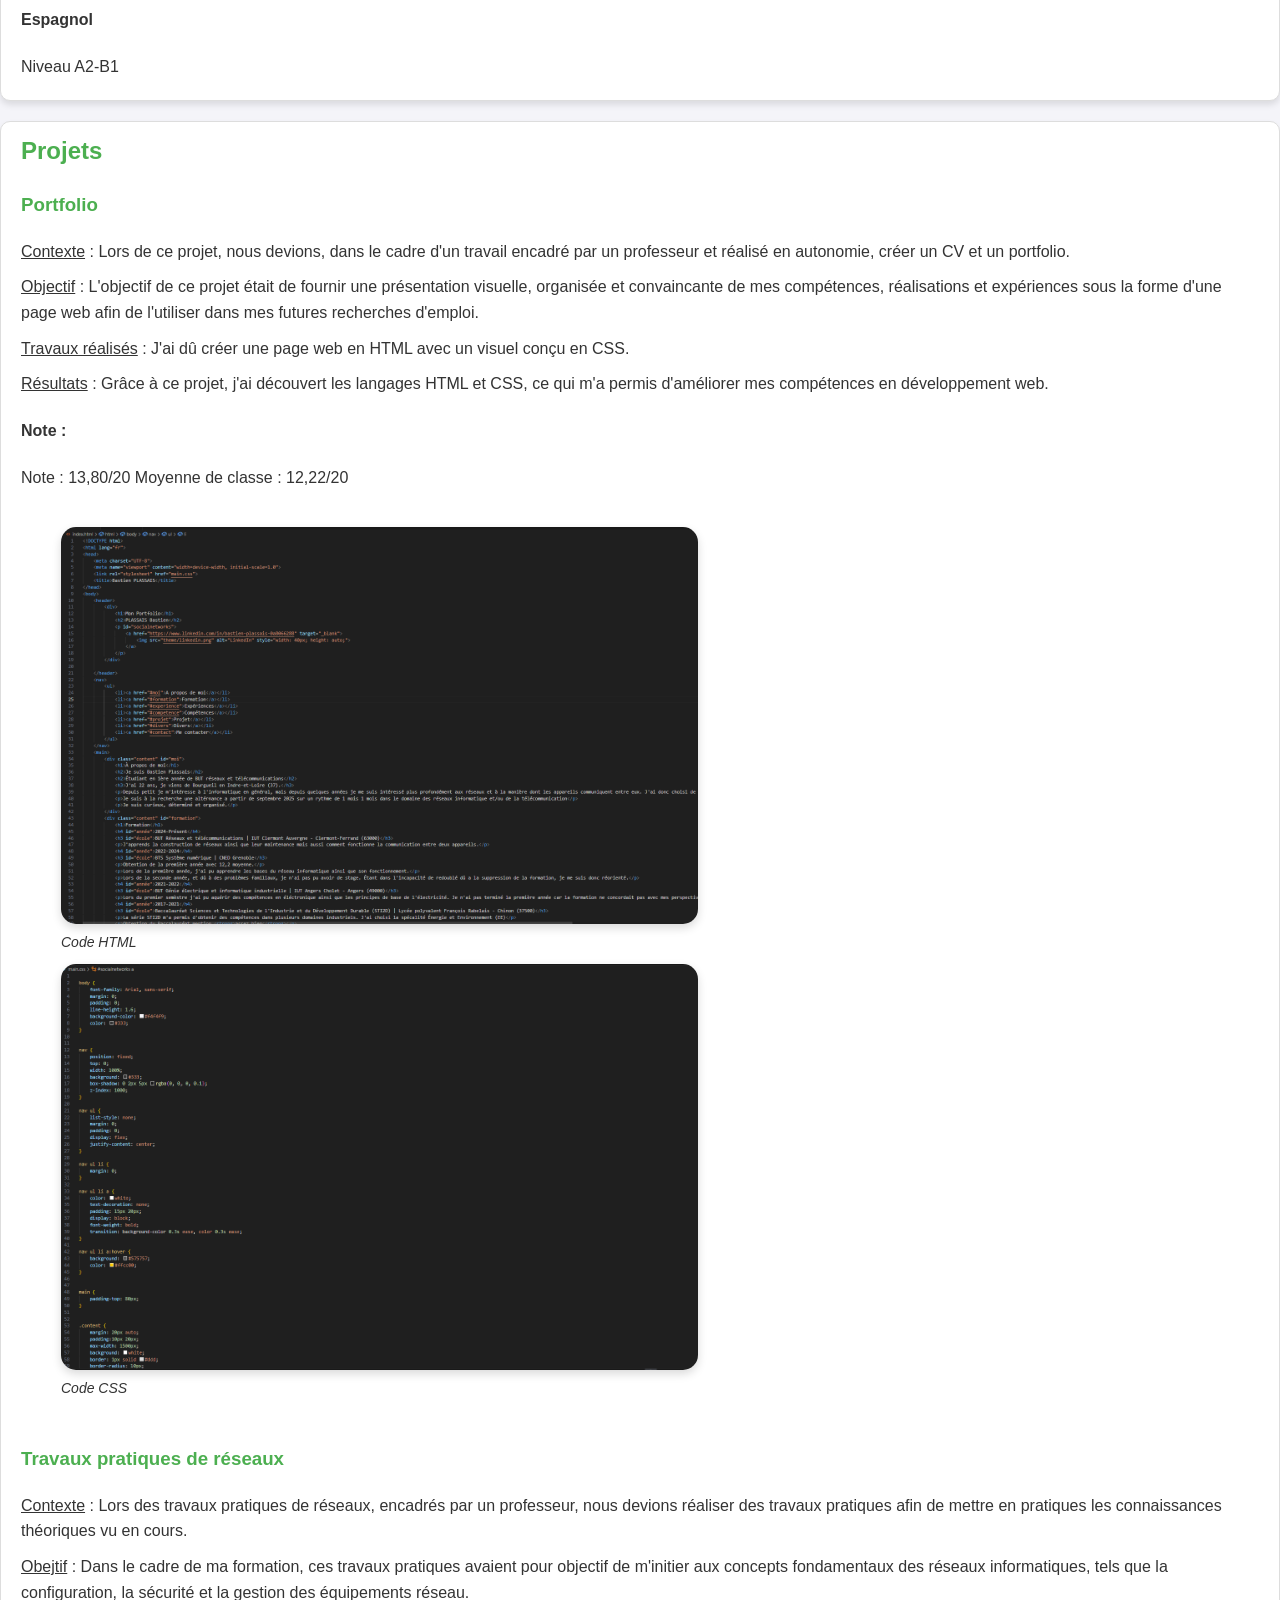
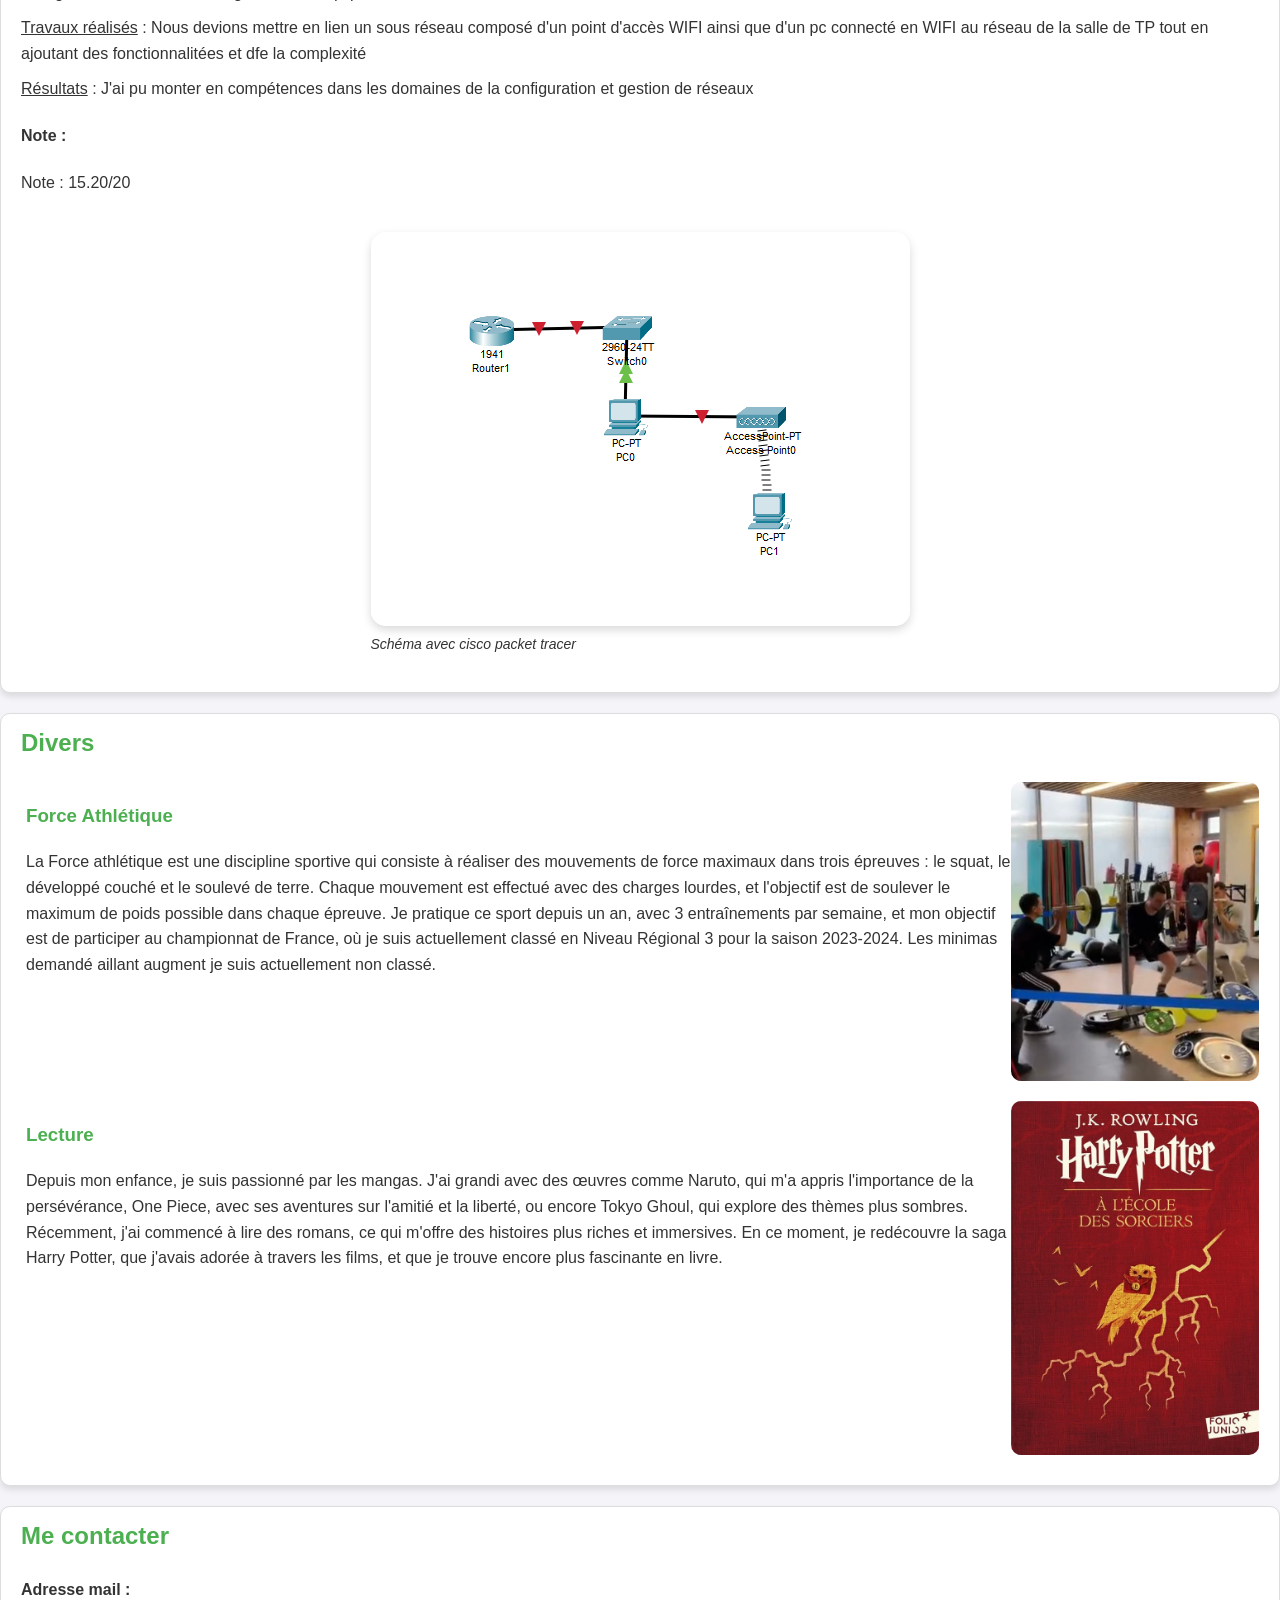
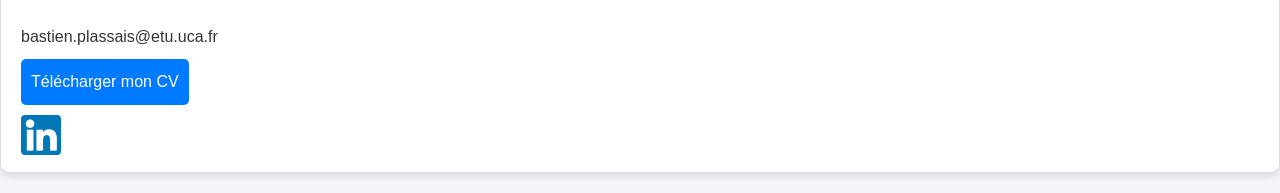
==== commit b9b7a14b: "Update index.html" ====
--- a/index.html
+++ b/index.html
@@ -116,7 +116,7 @@
                 <p><u>Travaux réalisés</u> : J'ai dû créer une page web en HTML avec un visuel conçu en CSS.</p>
                 <p><u>Résultats</u> : Grâce à ce projet, j'ai découvert les langages HTML et CSS, ce qui m'a permis d'améliorer mes compétences en développement web.</p>
                 <h4><b>Note</b> : </h4>
-                <p>Note : 13,80 Moyenne de classe : 12,22</p>
+                <p>Note : 13,80/20 Moyenne de classe : 12,22/20 </p>
                 <div class="images_portfolio">
                     <figure>
                         <img src="theme/html.png" alt="code html" class="image_portfolio">
@@ -132,7 +132,7 @@
             <p><u>Travaux réalisés</u> : Nous devions mettre en lien un sous réseau composé d'un point d'accès WIFI ainsi que d'un pc connecté en WIFI au réseau de la salle de TP tout en ajoutant des fonctionnalitées et dfe la complexité</p>
             <p><u>Résultats</u> : J'ai pu monter en compétences dans les domaines de la configuration et gestion de réseaux</p>
             <h4><b>Note</b> : </h4>
-            <p>Note : 15.20 </p>
+            <p>Note : 15.20/20 </p>
             <div class="images_portfolio">
                 <figure>
                     <img src="theme/cisco.png" alt="cisco" class="image_cisco">
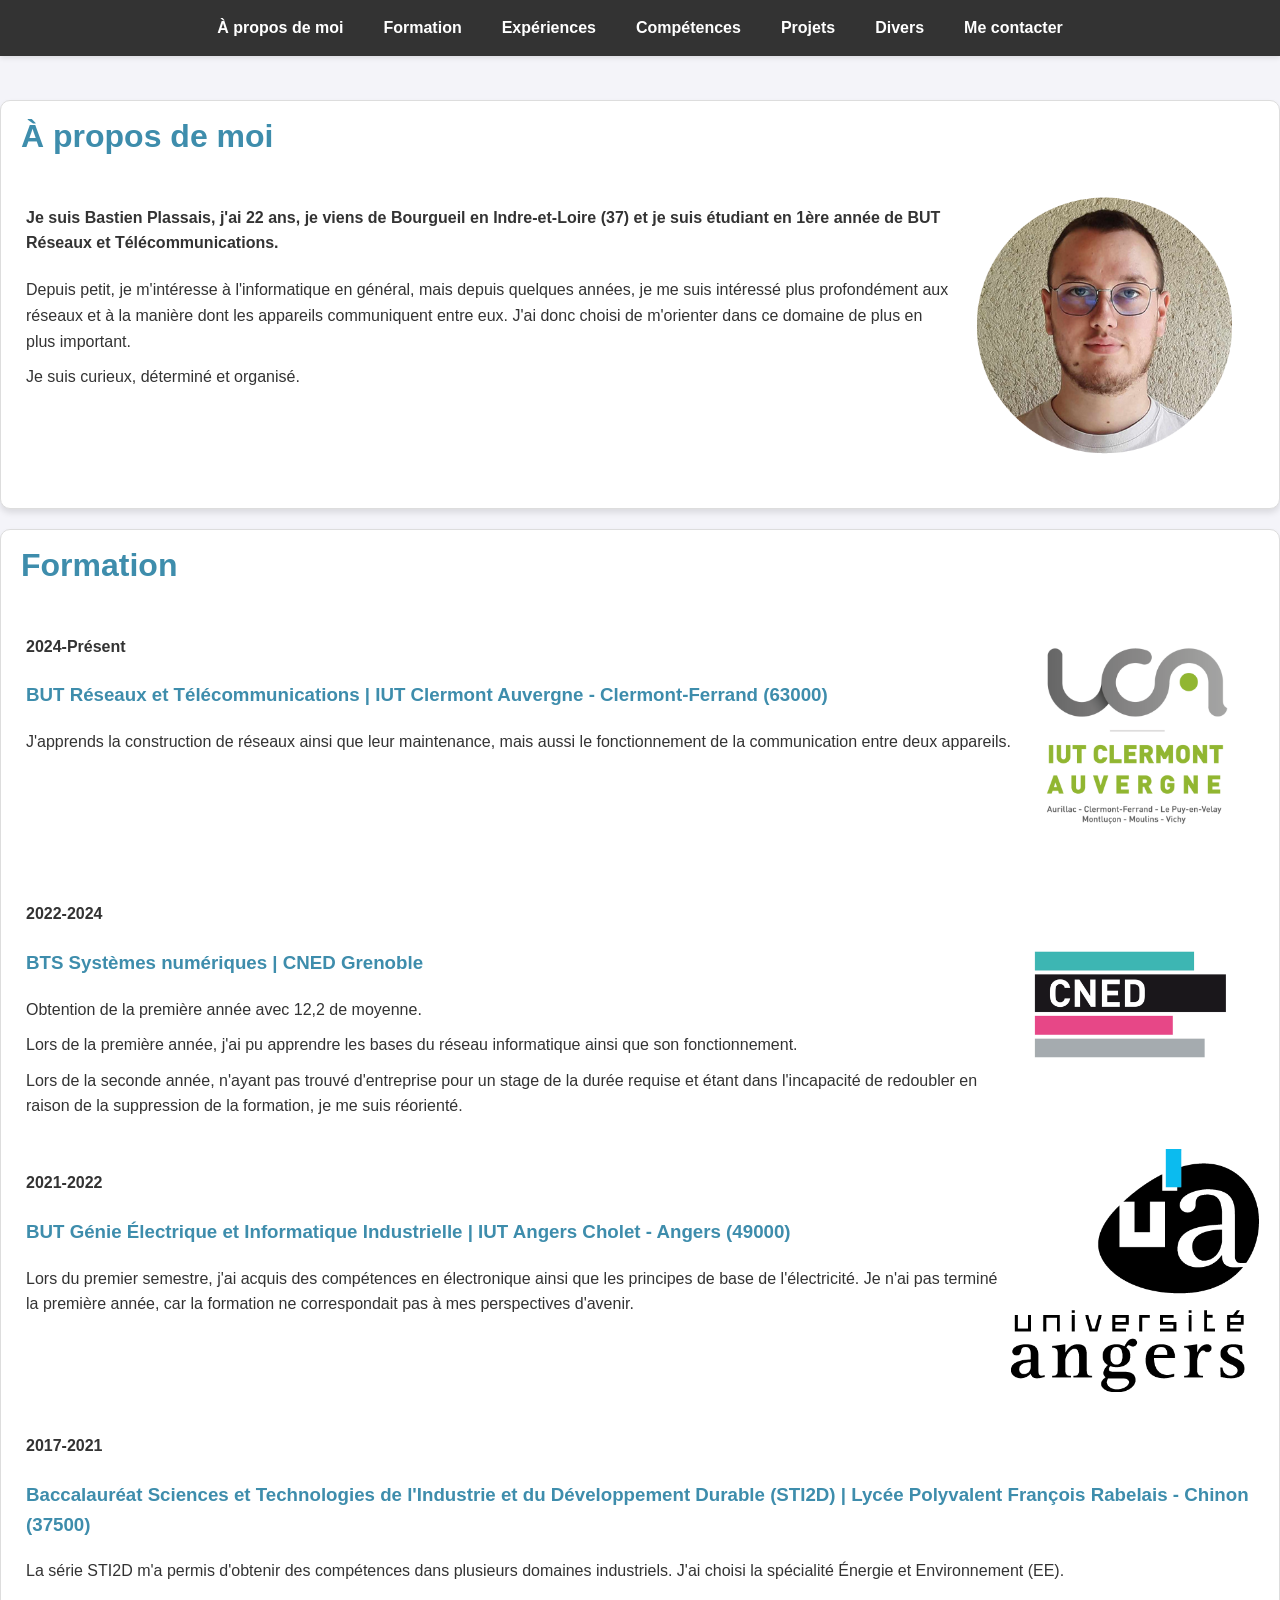
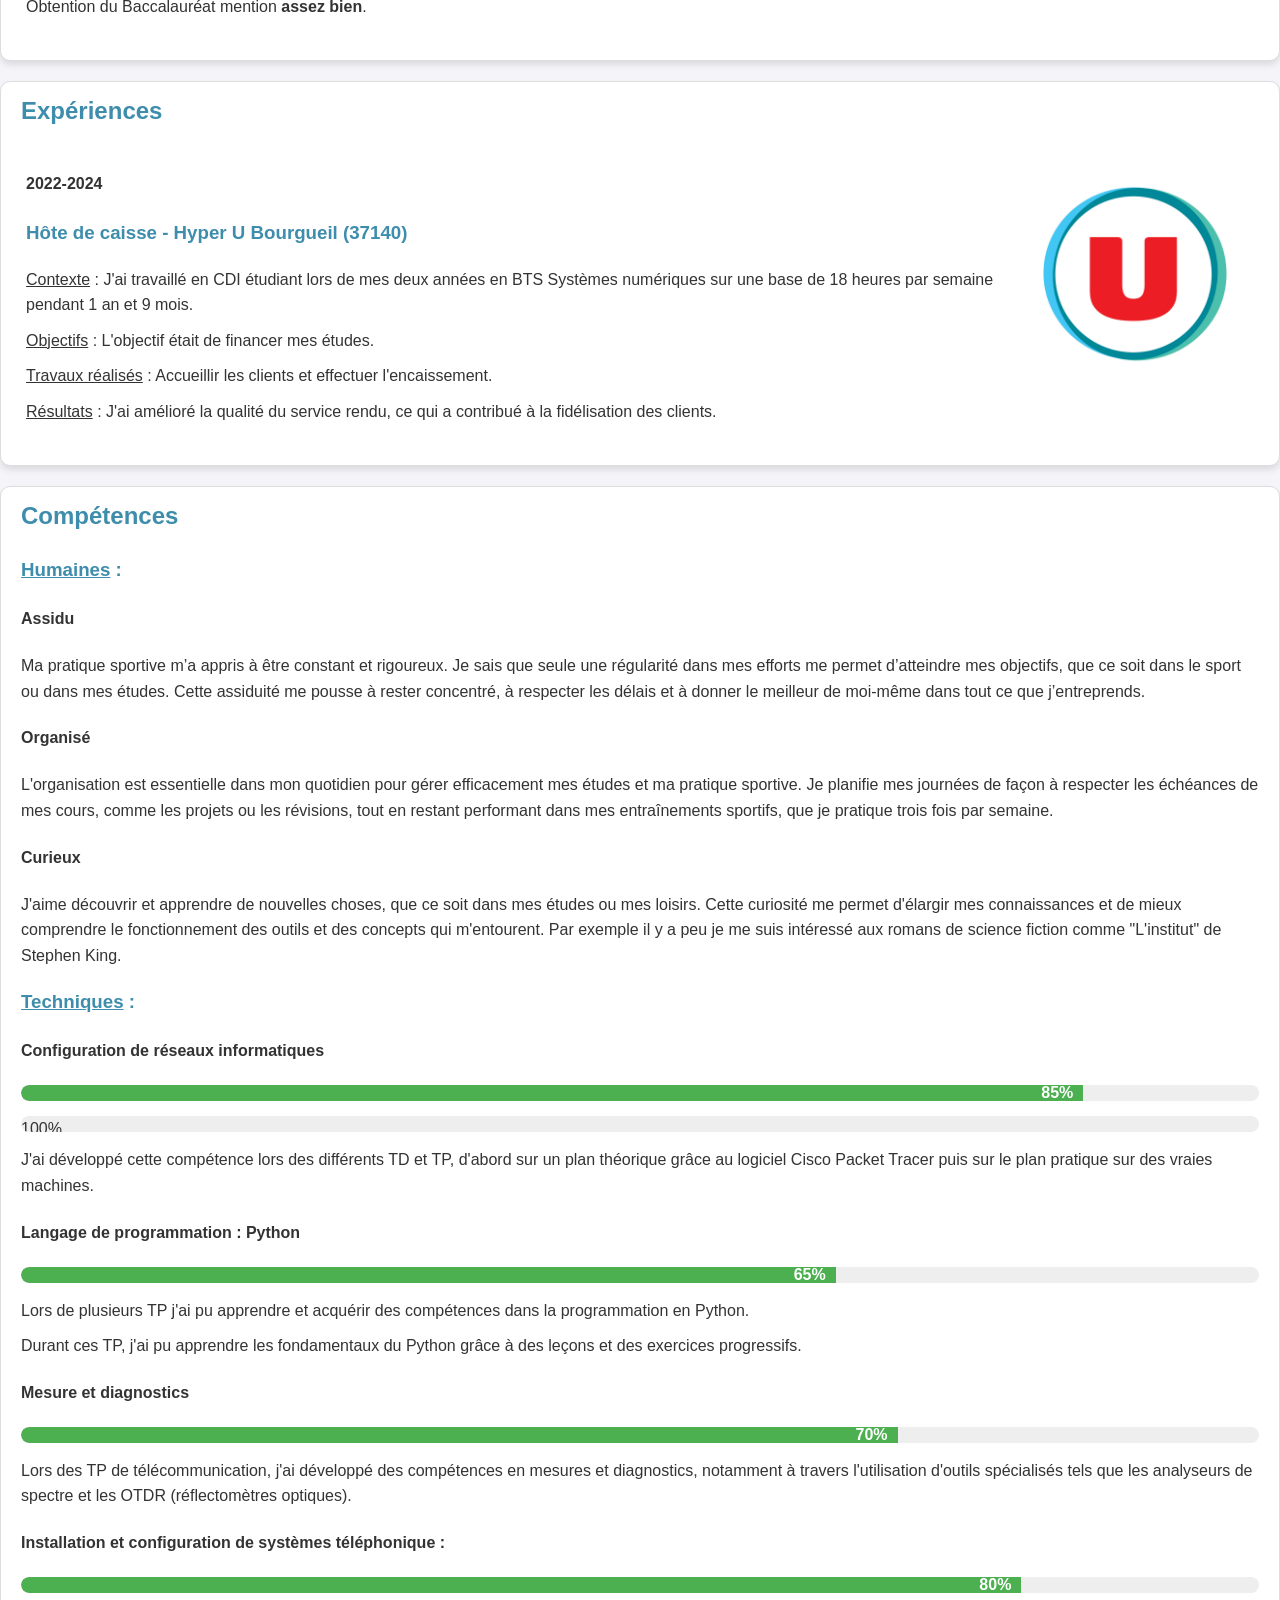
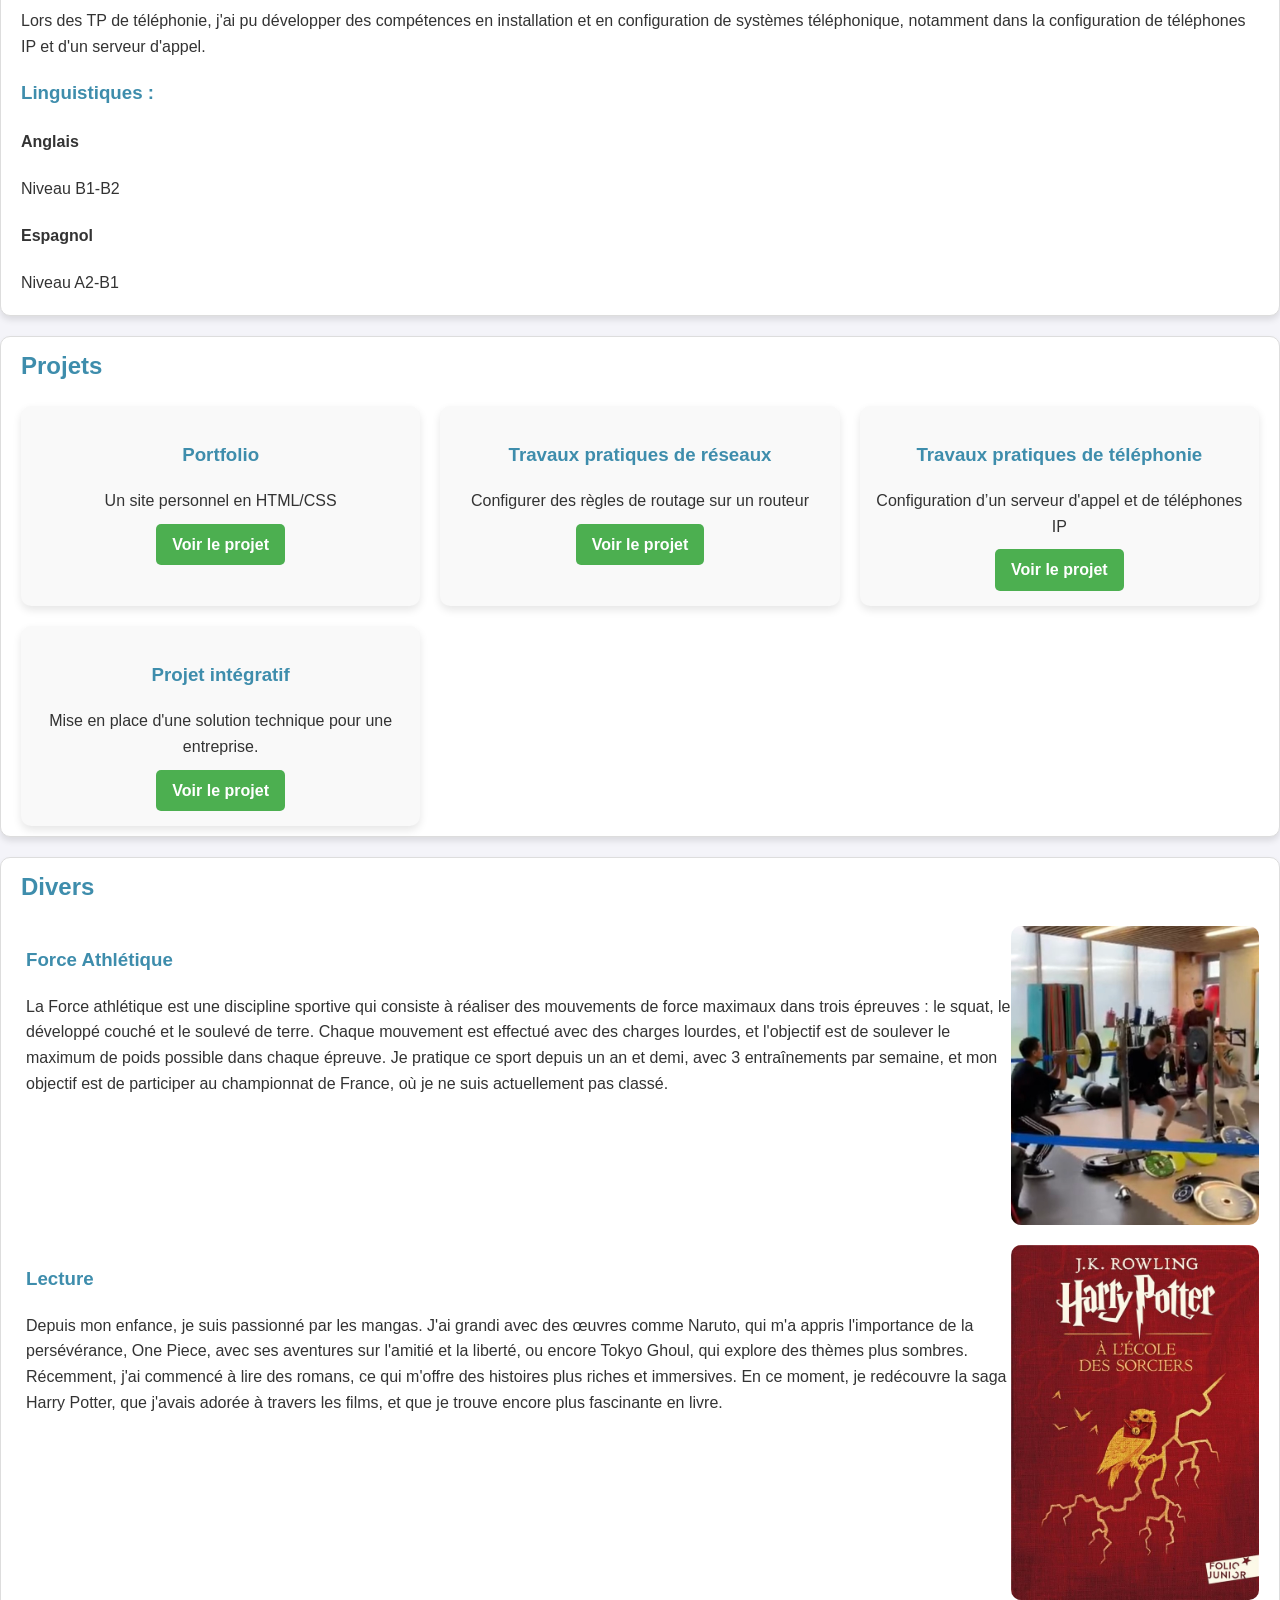
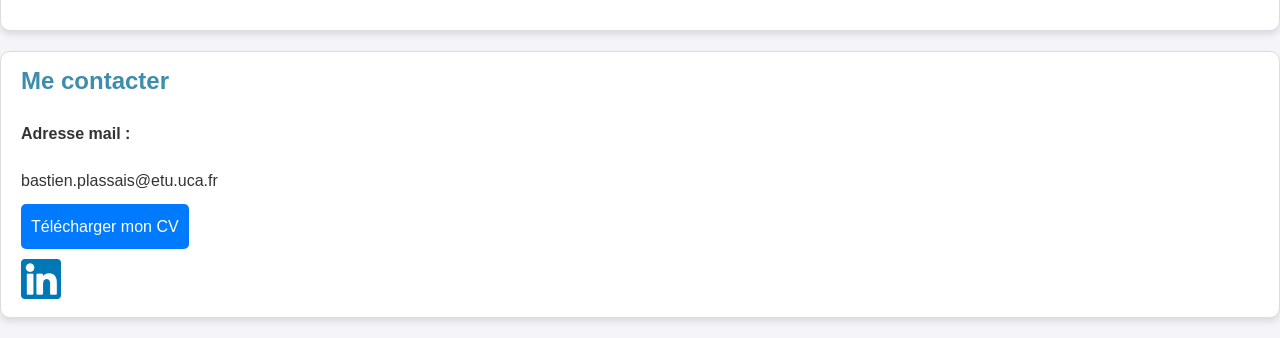
==== commit fa7a0884: "Add files via upload" ====
--- a/index.html
+++ b/index.html
@@ -24,12 +24,9 @@
             <div class="moi">
                 <img src="theme/moi.png" alt="code html" class="image_moi">
                 <div class="texte-moi">
-                    <h2>Je suis Bastien Plassais</h2>
-                    <h2>Étudiant en 1ère année de BUT Réseaux et Télécommunications</h2>
-                    <h3>J'ai 22 ans, je viens de Bourgueil en Indre-et-Loire (37).</h3>
+                    <h4>Je suis Bastien Plassais, j'ai 22 ans, je viens de Bourgueil en Indre-et-Loire (37) et je suis étudiant en 1ère année de BUT Réseaux et Télécommunications.</h4>
                     <p>Depuis petit, je m'intéresse à l'informatique en général, mais depuis quelques années, je me suis intéressé plus profondément aux réseaux et à la manière dont les appareils communiquent entre eux. J'ai donc choisi de m'orienter dans ce domaine de plus en plus important.</p>
                     <p>Je suis curieux, déterminé et organisé.</p>
-                    <p>Je suis à la recherche d'une alternance à partir de septembre 2025 sur un rythme d'un mois/un mois dans le domaine des réseaux informatiques et/ou de la télécommunication.</p>
                 </div>
             </div>
         </div>
@@ -86,21 +83,41 @@
         </div>
         <div class="content" id="competence">
             <h2>Compétences</h2>
-            <h3>Humaines :</h3>
+            <h3><u>Humaines</u> :</h3>
             <h4>Assidu</h4>
             <p>Ma pratique sportive m’a appris à être constant et rigoureux. Je sais que seule une régularité dans mes efforts me permet d’atteindre mes objectifs, que ce soit dans le sport ou dans mes études. Cette assiduité me pousse à rester concentré, à respecter les délais et à donner le meilleur de moi-même dans tout ce que j’entreprends.</p>
             <h4>Organisé</h4>
             <p>L'organisation est essentielle dans mon quotidien pour gérer efficacement mes études et ma pratique sportive. Je planifie mes journées de façon à respecter les échéances de mes cours, comme les projets ou les révisions, tout en restant performant dans mes entraînements sportifs, que je pratique trois fois par semaine.</p>
             <h4>Curieux</h4>
             <p>J'aime découvrir et apprendre de nouvelles choses, que ce soit dans mes études ou mes loisirs. Cette curiosité me permet d'élargir mes connaissances et de mieux comprendre le fonctionnement des outils et des concepts qui m'entourent. Par exemple il y a peu je me suis intéressé aux romans de science fiction comme "L'institut" de Stephen King.</p>
-            <h3>Techniques :</h3>
+            
+            
+            
+            <h3><u>Techniques</u> :</h3>
             <h4>Configuration de réseaux informatiques</h4>
+            <div class="barre">
+                <div class="remplissage" style="width: 85%;">85%</div>
+            </div>
+            <div class="commentaire barre">
+                <p>100% </p>
+            </div>
             <p>J'ai développé cette compétence lors des différents TD et TP, d'abord sur un plan théorique grâce au logiciel Cisco Packet Tracer puis sur le plan pratique sur des vraies machines.</p>
-            <h4>Language de programmation : Python</h4>
-            <p>Lors de plusieurs TP j'ai pu apprendre et aquérir des compétences dans la programmation en Python.</p>
+            <h4>Langage de programmation : Python</h4>
+            <div class="barre">
+                <div class="remplissage" style="width: 65%;">65%</div>
+            </div>
+            <p>Lors de plusieurs TP j'ai pu apprendre et acquérir des compétences dans la programmation en Python.</p>
             <p>Durant ces TP, j'ai pu apprendre les fondamentaux du Python grâce à des leçons et des exercices progressifs.</p>
-            <h4>Mesure et diagnostiques</h4>
+            <h4>Mesure et diagnostics</h4>
+            <div class="barre">
+                <div class="remplissage" style="width: 70%;">70%</div>
+            </div>
             <p>Lors des TP de télécommunication, j'ai développé des compétences en mesures et diagnostics, notamment à travers l'utilisation d'outils spécialisés tels que les analyseurs de spectre et les OTDR (réflectomètres optiques).</p>
+            <h4>Installation et configuration de systèmes téléphonique : </h4>
+            <div class="barre">
+                <div class="remplissage" style="width: 80%;">80%</div>
+            </div>
+            <p>Lors des TP de téléphonie, j'ai pu développer des compétences en installation et en configuration de systèmes téléphonique, notamment dans la configuration de téléphones IP et d'un serveur d'appel.</p>
             <h3>Linguistiques :</h3>
             <h4>Anglais</h4>
             <p>Niveau B1-B2</p>
@@ -109,35 +126,27 @@
         </div>
         <div class="content" id="projet">
             <h2>Projets</h2>
-            <div>
-                <h3>Portfolio</h3>
-                <p><u>Contexte</u> : Lors de ce projet, nous devions, dans le cadre d'un travail encadré par un professeur et réalisé en autonomie, créer un CV et un portfolio.</p>
-                <p><u>Objectif</u> : L'objectif de ce projet était de fournir une présentation visuelle, organisée et convaincante de mes compétences, réalisations et expériences sous la forme d'une page web afin de l'utiliser dans mes futures recherches d'emploi.</p>
-                <p><u>Travaux réalisés</u> : J'ai dû créer une page web en HTML avec un visuel conçu en CSS.</p>
-                <p><u>Résultats</u> : Grâce à ce projet, j'ai découvert les langages HTML et CSS, ce qui m'a permis d'améliorer mes compétences en développement web.</p>
-                <h4><b>Note</b> : </h4>
-                <p>Note : 13,80/20 Moyenne de classe : 12,22/20 </p>
-                <div class="images_portfolio">
-                    <figure>
-                        <img src="theme/html.png" alt="code html" class="image_portfolio">
-                        <figcaption>Code HTML</figcaption>
-                        <img src="theme/css.png" alt="code CSS" class="image_portfolio">
-                        <figcaption>Code CSS</figcaption>
-                    </figure>
+            <div class="grille-projet">
+                <div class="carte-projet">
+                    <h3>Portfolio</h3>
+                    <p>Un site personnel en HTML/CSS</p>
+                    <a href="projets/portfolio.html" class="btn-projet">Voir le projet</a>
                 </div>
-            </div>
-            <h3>Travaux pratiques de réseaux</h3>
-            <p><u>Contexte</u> : Lors des travaux pratiques de réseaux, encadrés par un professeur, nous devions réaliser des travaux pratiques afin de mettre en pratiques les connaissances théoriques vu en cours.</p>
-            <p><u>Obejtif</u> : Dans le cadre de ma formation, ces travaux pratiques avaient pour objectif de m'initier aux concepts fondamentaux des réseaux informatiques, tels que la configuration, la sécurité et la gestion des équipements réseau.</p>
-            <p><u>Travaux réalisés</u> : Nous devions mettre en lien un sous réseau composé d'un point d'accès WIFI ainsi que d'un pc connecté en WIFI au réseau de la salle de TP tout en ajoutant des fonctionnalitées et dfe la complexité</p>
-            <p><u>Résultats</u> : J'ai pu monter en compétences dans les domaines de la configuration et gestion de réseaux</p>
-            <h4><b>Note</b> : </h4>
-            <p>Note : 15.20/20 </p>
-            <div class="images_portfolio">
-                <figure>
-                    <img src="theme/cisco.png" alt="cisco" class="image_cisco">
-                    <figcaption>Schéma avec cisco packet tracer</figcaption>
-                </figure>
+                <div class="carte-projet">
+                    <h3>Travaux pratiques de réseaux</h3>
+                    <p>Configurer des règles de routage sur un routeur</p>
+                    <a href="projets/tp_reseaux.html" class="btn-projet">Voir le projet</a>
+                </div>
+                <div class="carte-projet">
+                    <h3>Travaux pratiques de téléphonie</h3>
+                    <p>Configuration d’un serveur d'appel et de téléphones IP</p>
+                    <a href="projets/tp_telephonie.html" class="btn-projet">Voir le projet</a>
+                </div>
+                <div class="carte-projet">
+                    <h3>Projet intégratif</h3>
+                    <p>Mise en place d'une solution technique pour une entreprise.</p>
+                    <a href="projets/projet_integratif.html" class="btn-projet">Voir le projet</a>
+                </div>
             </div>
         </div>
         <div class="content" id="divers">
@@ -146,7 +155,7 @@
                 <img src="theme/squat.png" alt="squat" class="image_fa">
                 <div class="FA-texte">
                     <h3>Force Athlétique</h3>
-                    <p>La Force athlétique est une discipline sportive qui consiste à réaliser des mouvements de force maximaux dans trois épreuves : le squat, le développé couché et le soulevé de terre. Chaque mouvement est effectué avec des charges lourdes, et l'objectif est de soulever le maximum de poids possible dans chaque épreuve. Je pratique ce sport depuis un an, avec 3 entraînements par semaine, et mon objectif est de participer au championnat de France, où je suis actuellement classé en Niveau Régional 3 pour la saison 2023-2024. Les minimas demandé aillant augment je suis actuellement non classé.</p>
+                    <p>La Force athlétique est une discipline sportive qui consiste à réaliser des mouvements de force maximaux dans trois épreuves : le squat, le développé couché et le soulevé de terre. Chaque mouvement est effectué avec des charges lourdes, et l'objectif est de soulever le maximum de poids possible dans chaque épreuve. Je pratique ce sport depuis un an et demi, avec 3 entraînements par semaine, et mon objectif est de participer au championnat de France, où je ne suis actuellement pas classé.</p>
                 </div>
             </div>
             <div class="Lecture">
--- a/main.css
+++ b/main.css
@@ -64,7 +64,7 @@
 }
 
 h1, h2, h3 {
-    color: #4CAF50;
+    color: #3e8dac;
 }
 
 h1 {
@@ -128,8 +128,8 @@
 }
 .image_moi {
     height: 100%; 
-    border-radius: 10px; 
-    width: 30%;
+    border-radius: 2px; 
+    width: 25%;
 }
 .formation-contenu, .FA, .exp, .moi, .Lecture {
     display: flex; 
@@ -159,3 +159,67 @@
     width: 40px; 
     height: auto;
 }
+.grille-projet {
+    display: grid;
+    grid-template-columns: repeat(auto-fit, minmax(300px, 1fr));
+    gap: 20px;
+    margin-top: 20px;
+}
+.carte-projet {
+    background-color: #f9f9f9;
+    border-radius: 10px;
+    box-shadow: 0 4px 8px rgba(0,0,0,0.1);
+    overflow: hidden;
+    padding: 15px;
+    text-align: center;
+    transition: transform 0.2s ease, box-shadow 0.2s ease;
+}
+.carte-projet:hover {
+    transform: scale(1.03);
+    box-shadow: 0 6px 20px rgba(0,0,0,0.15);
+}
+.btn-projet {
+    display: inline-block;
+    padding: 8px 16px;
+    background-color: #4CAF50;
+    color: white;
+    border-radius: 5px;
+    text-decoration: none;
+    font-weight: bold;
+}
+.btn-projet:hover {
+    background-color: #388E3C;
+}
+
+.barre {
+    width: 100%;
+    background-color: #eee;
+    border-radius: 8px;
+    overflow: hidden;
+    margin: 5px 0 15px;
+    height: 16px;
+}
+
+.remplissage {
+    height: 100%;
+    background-color: #4CAF50;
+    text-align: right;
+    padding-right: 10px;
+    color: white;
+    line-height: 16px;
+    border-radius: 8px 0 0 8px;
+    font-weight: bold;
+    transition: width 0.5s ease-in-out;
+}
+.image_projet_inte{
+    width: 80%; 
+    height: auto;
+    border-radius: 15px; 
+    box-shadow: 0 4px 10px rgba(0, 0, 0, 0.15); 
+}
+.image_telephonie{
+    width: 75%; 
+    height: auto;
+    border-radius: 15px; 
+    box-shadow: 0 4px 10px rgba(0, 0, 0, 0.15); 
+}
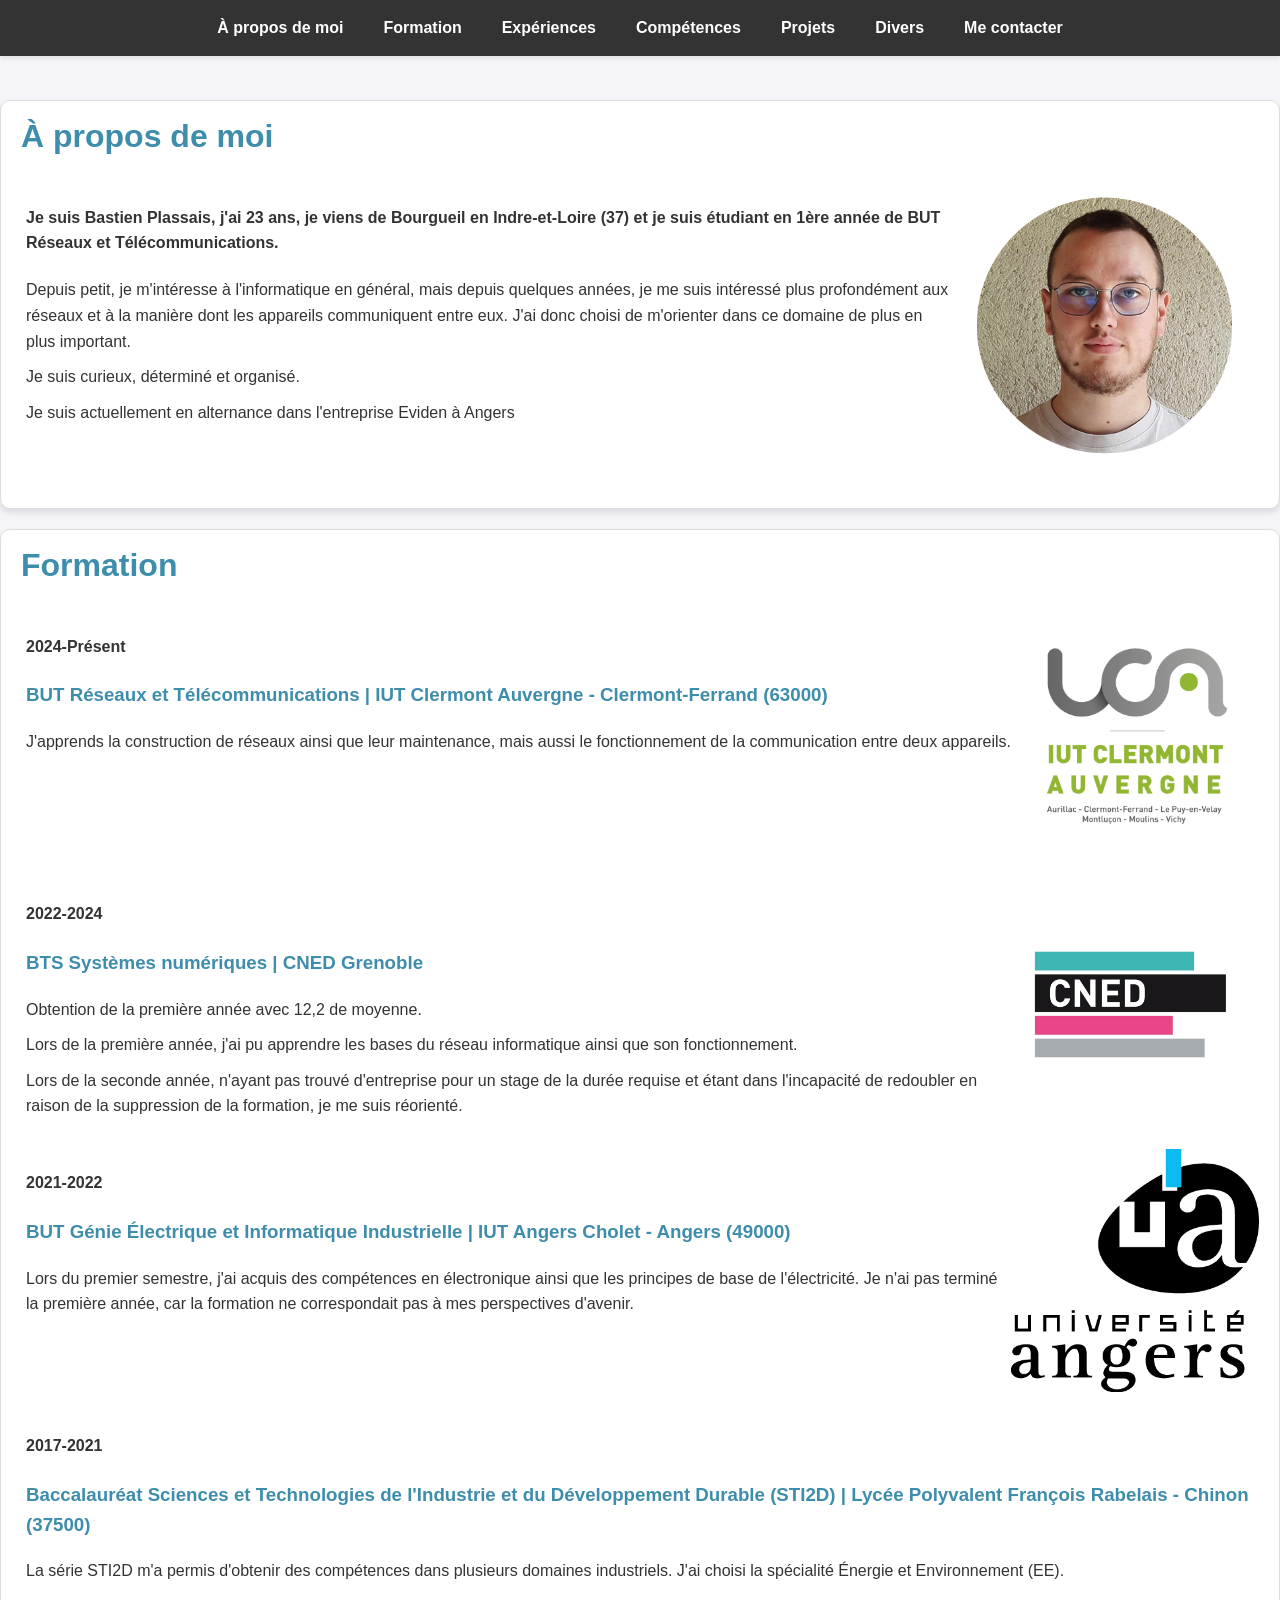
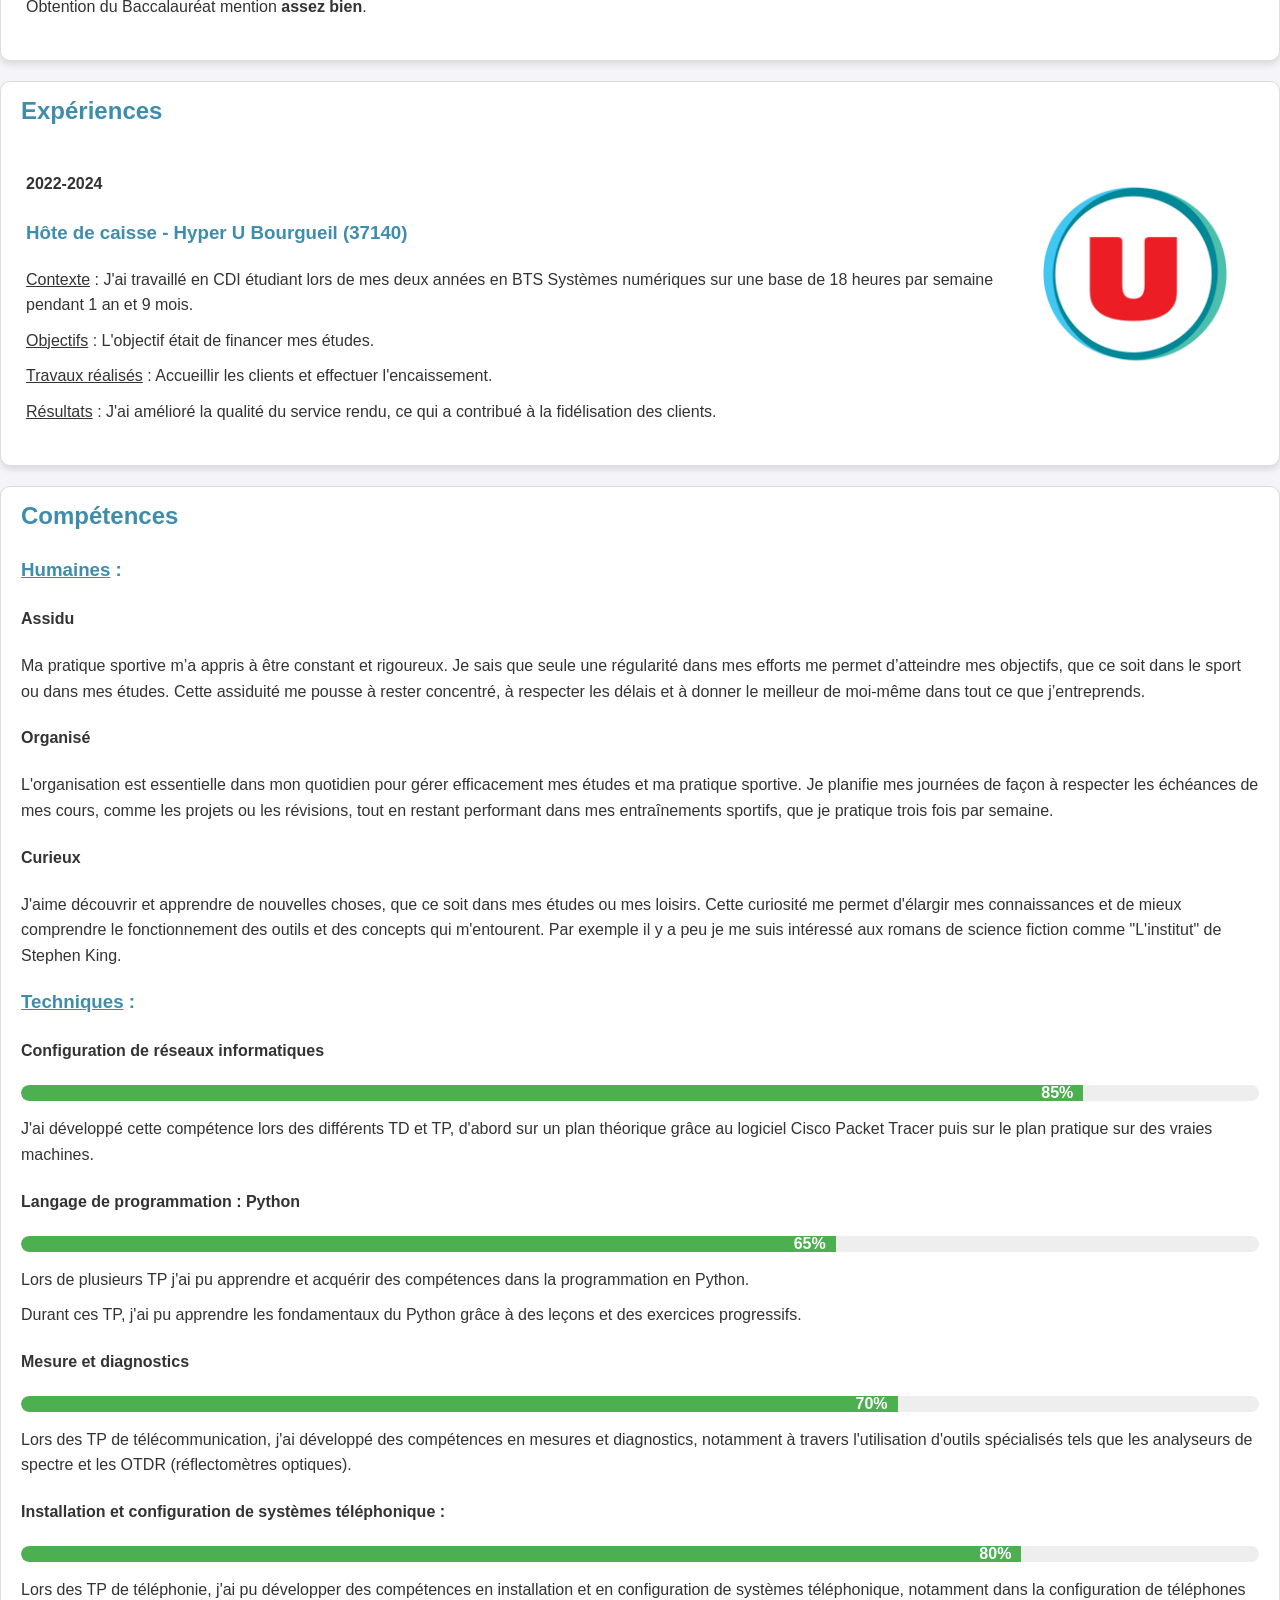
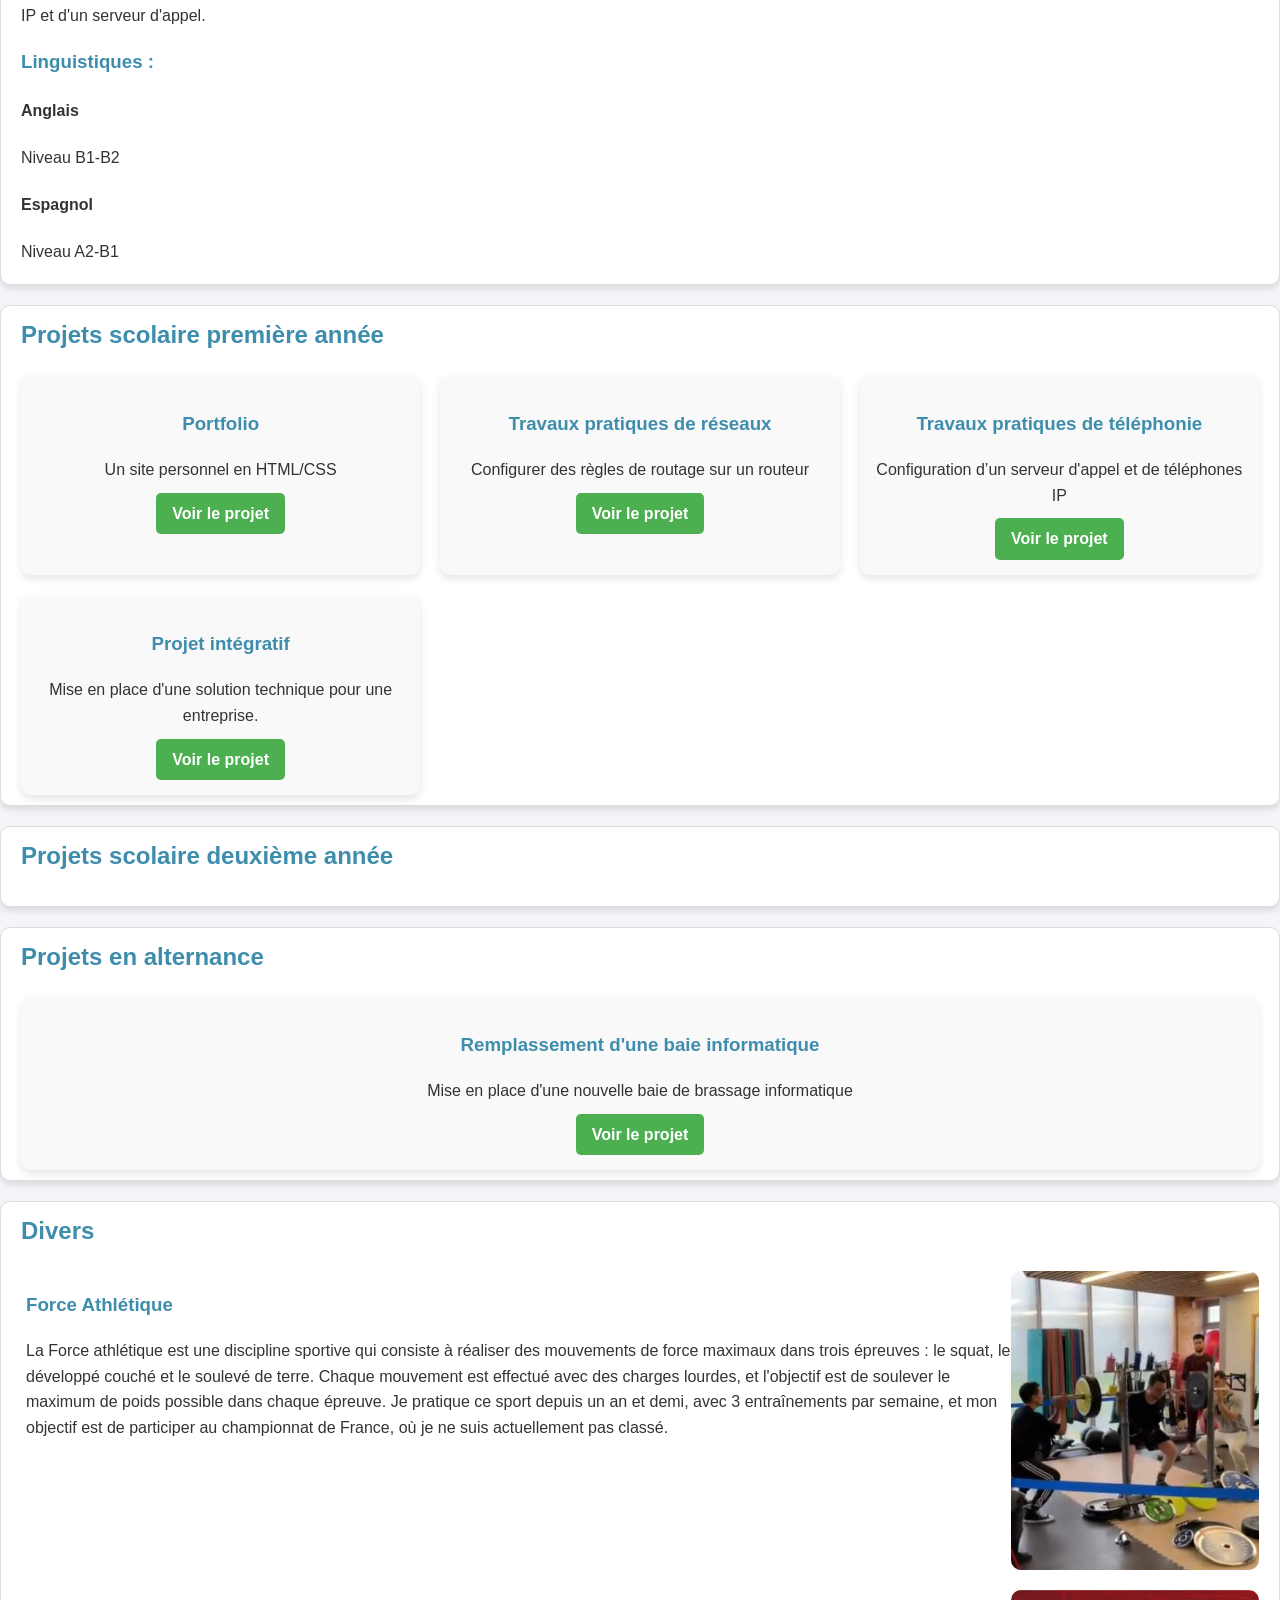
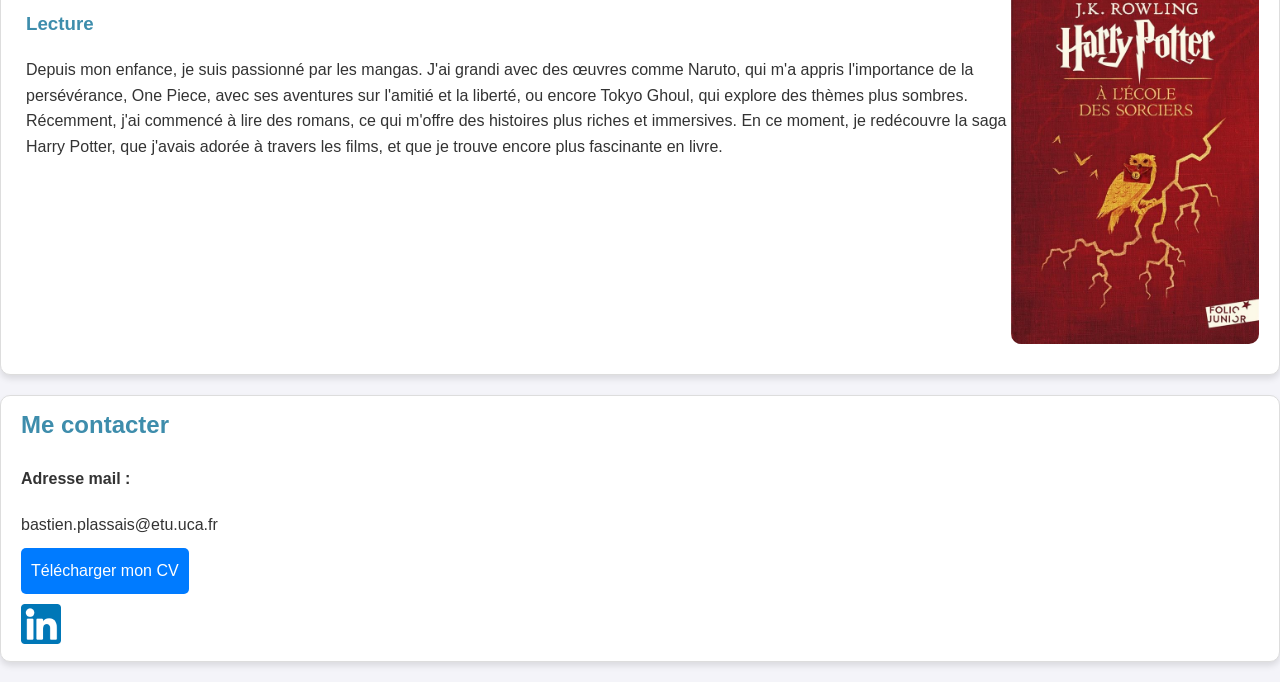
==== commit f3fdfa80: "Add files via upload" ====
--- a/index.html
+++ b/index.html
@@ -24,9 +24,10 @@
             <div class="moi">
                 <img src="theme/moi.png" alt="code html" class="image_moi">
                 <div class="texte-moi">
-                    <h4>Je suis Bastien Plassais, j'ai 22 ans, je viens de Bourgueil en Indre-et-Loire (37) et je suis étudiant en 1ère année de BUT Réseaux et Télécommunications.</h4>
+                    <h4>Je suis Bastien Plassais, j'ai 23 ans, je viens de Bourgueil en Indre-et-Loire (37) et je suis étudiant en 1ère année de BUT Réseaux et Télécommunications.</h4>
                     <p>Depuis petit, je m'intéresse à l'informatique en général, mais depuis quelques années, je me suis intéressé plus profondément aux réseaux et à la manière dont les appareils communiquent entre eux. J'ai donc choisi de m'orienter dans ce domaine de plus en plus important.</p>
                     <p>Je suis curieux, déterminé et organisé.</p>
+                    <p>Je suis actuellement en alternance dans l'entreprise Eviden à Angers</p>
                 </div>
             </div>
         </div>
@@ -98,9 +99,6 @@
             <div class="barre">
                 <div class="remplissage" style="width: 85%;">85%</div>
             </div>
-            <div class="commentaire barre">
-                <p>100% </p>
-            </div>
             <p>J'ai développé cette compétence lors des différents TD et TP, d'abord sur un plan théorique grâce au logiciel Cisco Packet Tracer puis sur le plan pratique sur des vraies machines.</p>
             <h4>Langage de programmation : Python</h4>
             <div class="barre">
@@ -125,7 +123,7 @@
             <p>Niveau A2-B1</p>
         </div>
         <div class="content" id="projet">
-            <h2>Projets</h2>
+            <h2>Projets scolaire première année</h2>
             <div class="grille-projet">
                 <div class="carte-projet">
                     <h3>Portfolio</h3>
@@ -146,6 +144,21 @@
                     <h3>Projet intégratif</h3>
                     <p>Mise en place d'une solution technique pour une entreprise.</p>
                     <a href="projets/projet_integratif.html" class="btn-projet">Voir le projet</a>
+                </div>
+            </div>
+        </div>
+        <div class="content" id="projet">
+            <h2>Projets scolaire deuxième année</h2>
+            <div class="grille-projet">
+            </div>
+        </div>
+        <div class="content" id="projet">
+            <h2>Projets en alternance</h2>
+            <div class="grille-projet">
+                <div class="carte-projet">
+                    <h3>Remplassement d'une baie informatique</h3>
+                    <p>Mise en place d'une nouvelle baie de brassage informatique</p>
+                    <a href="projets/mise_en_place_baie.html" class="btn-projet">Voir le projet</a>
                 </div>
             </div>
         </div>
